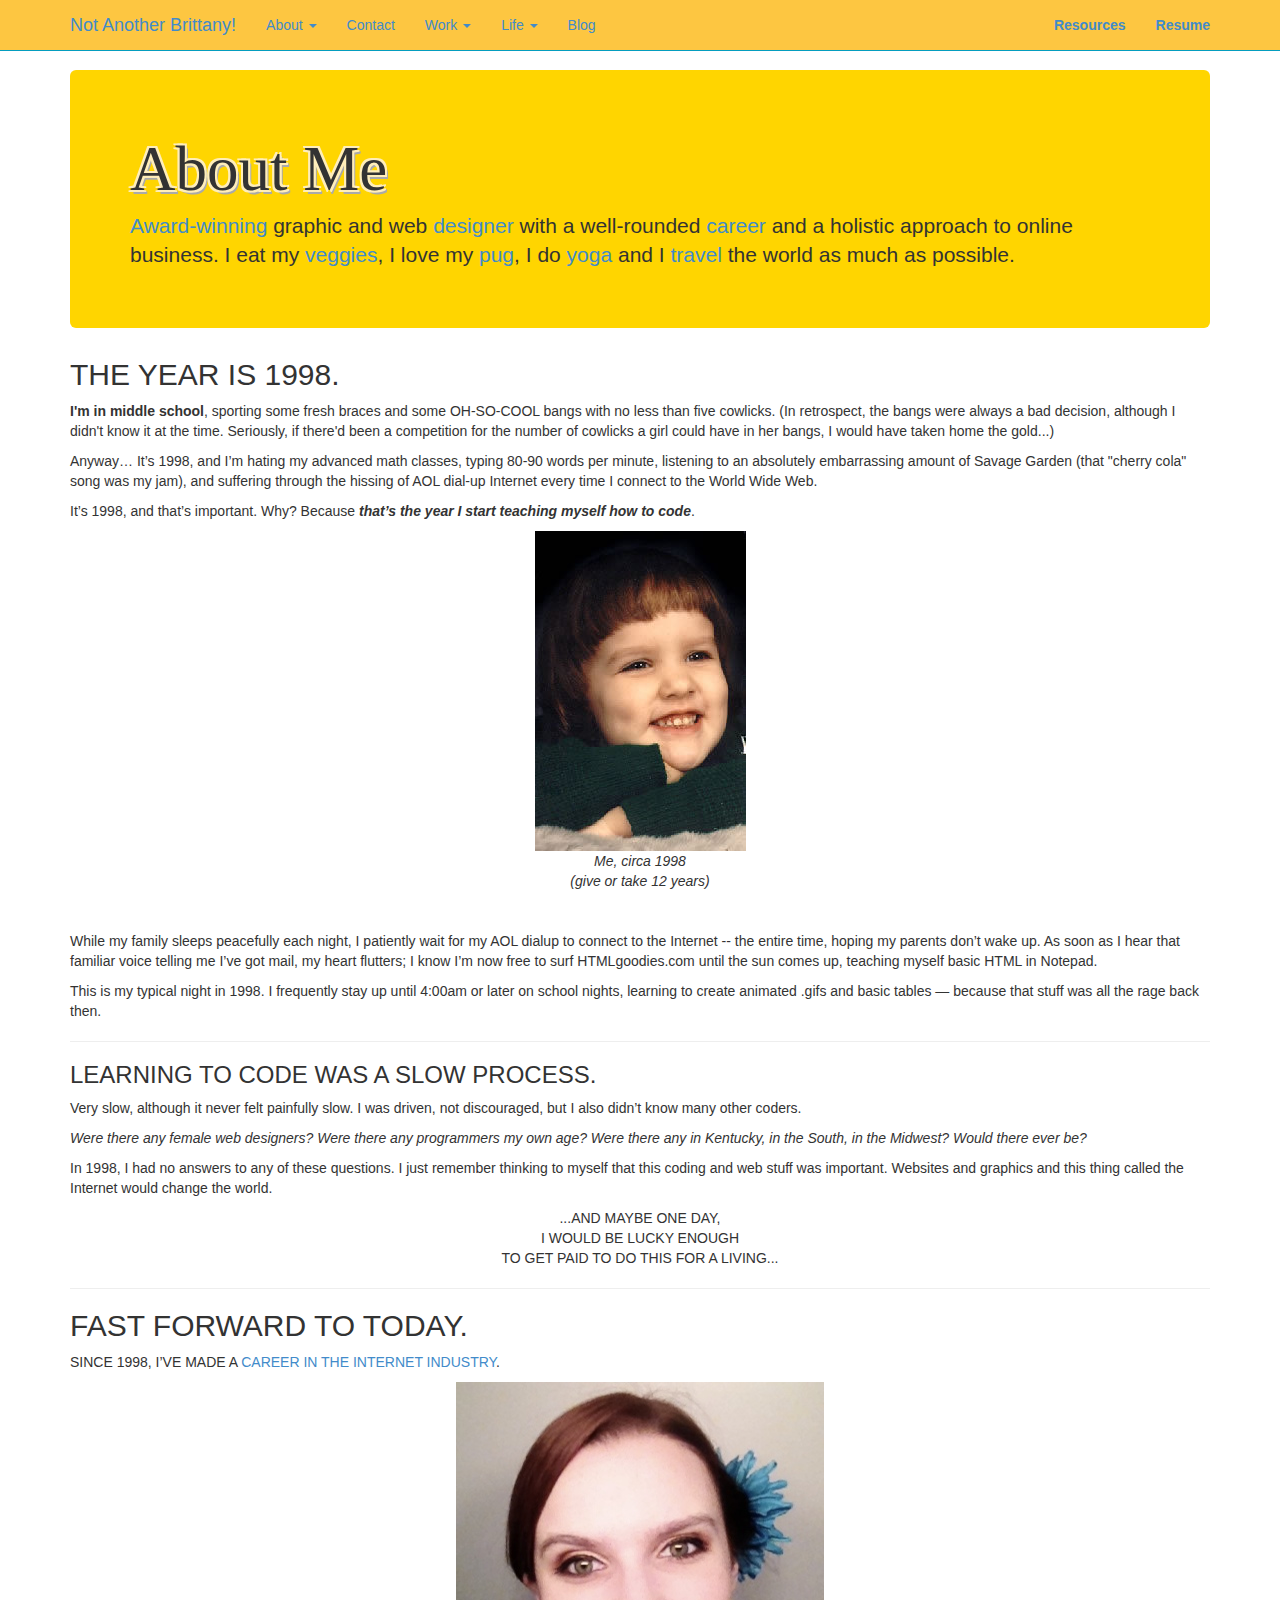
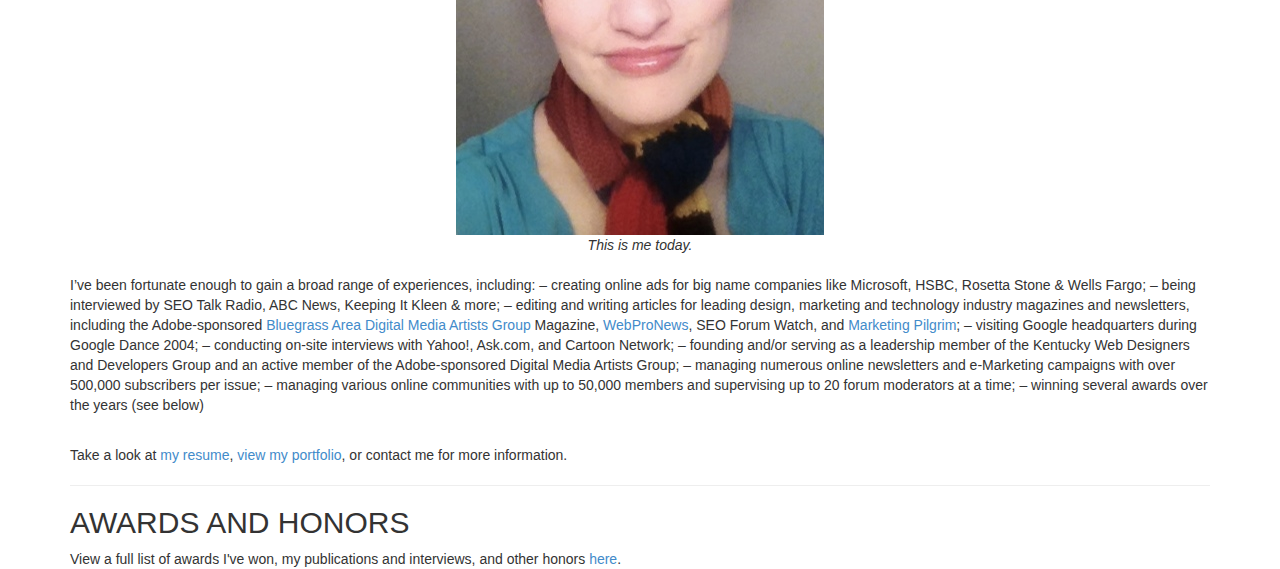
==== about.html @ 65b68c40 "Website" ====
<!DOCTYPE html>
<html lang="en">
<head>
    <meta http-equiv="Content-Type" content="text/html; charset=UTF-8">
    <meta charset="utf-8">
    <meta http-equiv="X-UA-Compatible" content="IE=edge">
    <meta name="viewport" content="width=device-width, initial-scale=1.0">
    <meta name="description" content="Not Another Brittany! The personal website of Brittany Thompson, graphic and web designer in Kentucky.">
    <meta name="author" content="Brittany Thompson of Not Another Brittany!">

    <title>Not Another Brittany! by Brittany Thompson</title>

    <link href="css/main-style.css" rel="stylesheet">

    <!--[if lt IE 9]>
      <script src="js/html5shiv.js"></script>
      <script src="js/respond.min.js"></script>
    <![endif]-->
  </head>

  <body>

    <!-- Fixed navbar -->
    <div class="navbar navbar-default navbar-fixed-top" role="navigation">
      <div class="container">
        <div class="navbar-header">
          <button type="button" class="navbar-toggle" data-toggle="collapse" data-target=".navbar-collapse">
            <span class="sr-only">Toggle navigation</span>
            <span class="icon-bar"></span>
            <span class="icon-bar"></span>
            <span class="icon-bar"></span>
          </button>
          <a class="navbar-brand" href="http://www.notanotherbrittany.com">Not Another Brittany!</a>
        </div>
        <div class="navbar-collapse collapse">
          <!-- About Link -->
          <ul class="nav navbar-nav">
            <li class="dropdown">
              <a href="about.html" class="dropdown-toggle" data-toggle="dropdown">About <b class="caret"></b></a>
              <ul class="dropdown-menu">
                <li><a href="about.html">Brittany WHO?</a></li>
                <li><a href="resume.html">Resume</a></li>
                <li><a href="awards.html">Awards</a></li>
              </ul>
            </li>
            <!-- Contact Link -->
            <li><a href="#">Contact</a></li>
            <!-- Portfolio -->
            <li class="dropdown">
              <a href="#" class="dropdown-toggle" data-toggle="dropdown">Work <b class="caret"></b></a>
              <ul class="dropdown-menu">
              <li><a href="http://www.behance.net/brittanythompson">Portfolio</a></li>
              <li class="divider"></li>
              <li class="dropdown-header">Pixels</li>
                <li><a href="http://www.pixelsandmedia.com">Graphic & Web Design</a></li>
                <li class="divider"></li>
                <li class="dropdown-header">Media</li>
                <li><a href="#">SEO, Social & Web Marketing</a></li>
              </ul>
            </li>
            <!-- Lifestyle and Interests -->
            <!-- Portfolio -->
            <li class="dropdown">
              <a href="#" class="dropdown-toggle" data-toggle="dropdown">Life <b class="caret"></b></a>
              <ul class="dropdown-menu">
              <li><a href="http://www.catching-my-breath.com" target="_blank" title="Catching My Breath - health fitness yoga spirituality and allergen free vegan recipes">Health & Spirituality</a></li>
              <li><a href="http://www.brit-and-rah.com" target="_blank" title="Globe trotting travel website for Brittany Thompson and Rafael Robinson">Travel</a></li>
              <li><a href="https://www.facebook.com/Veginoms" target="_blank" rel="nofollow" title="Veginoms vegan and vegetarian recipes">Vegetarian Recipes</a></li>
                <li><a href="volunteer-work.html" title="volunteer work community service activism philanthropy charitable giving back">Nonprofits & Charities</a></li>
                <li><a href="http://packdog.com/ella-34" title="Ella Pugzgerald the world's greatest pug" target="_blank" rel="nofollow">Ella Pugzgerald</a></li>
              </ul>
            </li>
             <!-- Blog -->
              <li><a href="#">Blog</a></li>
          </ul>
          <ul class="nav navbar-nav navbar-right">
          <li><a href="#"><strong>Resources</strong></a></li>
            <li><a href="resume.html"><strong>Resume</strong></a></li>
          </ul>
        </div><!--/.nav-collapse -->
      </div>
    </div>

    <div class="container">

      <!-- Main yellow box -->
      <div class="jumbotron">
        <h1>About Me</h1>
        <p><a href="awards.html" title="graphic and web design, social media and video awards">Award-winning</a> graphic and web <a href="http://www.behance.net/brittanythompson" target="_blank" rel="nofollow" title="graphic and web design and development portfolio of Brittany Thompson">designer</a> with a well-rounded <a href="resume.html" title="Brittany Thompson graphic and web design resume">career</a> and a holistic approach to online business. I eat my <a href="https://www.facebook.com/Veginoms" title="Veginoms vegan and vegetarian recipes" target="_blank" rel="nofollow">veggies</a>, I love my <a href="http://packdog.com/ella-34" title="Ella Pugsgerald the world's greatest pug" target="_blank" rel="nofollow">pug</a>, I do <a href="http://www.catching-my-breath.com/" target="_blank" rel="nofollow" title="Catching My Breath - yoga fitness health spirituality and allergen free recipes">yoga</a> and I <a href="http://www.brit-and-rah.com" title="Travel website for Brittany Thompson and Rafael Robinson">travel</a> the world as much as possible.</p>
      </div>

<h2>THE YEAR IS 1998.</h2>

<p><strong>I'm in middle school</strong>, sporting some fresh braces and some OH-SO-COOL bangs with no less than five cowlicks. (In retrospect, the bangs were always a bad decision, although I didn't know it at the time. Seriously, if there'd been a competition for the number of cowlicks a girl could have in her bangs, I would have taken home the gold...)</p>
<p>Anyway… It’s 1998, and I’m hating my advanced math classes, typing 80-90 words per minute, listening to an absolutely embarrassing amount of Savage Garden (that "cherry cola" song was my jam), and suffering through the hissing of AOL dial-up Internet every time I connect to the World Wide Web.</p>

<p>It’s 1998, and that’s important. Why? Because <strong><em>that’s the year I start teaching myself how to code</em></strong>.</p>

      <!-- Brittany Thompson circa 1986 -->
      <center><img src="img/babyme.jpg" alt="Brittany Thompson circa 1986" /><br /><em>Me, circa 1998<br />(give or take 12 years)</em></center>
<br /><br />
<p>While my family sleeps peacefully each night, I patiently wait for my AOL dialup to connect to the Internet -- the entire time, hoping my parents don’t wake up. As soon as I hear that familiar voice telling me I’ve got mail, my heart flutters; I know I’m now free to surf HTMLgoodies.com until the sun comes up, teaching myself basic HTML in Notepad.</p>

<p>This is my typical night in 1998. I frequently stay up until 4:00am or later on school nights, learning to create animated .gifs and basic tables — because that stuff was all the rage back then.</p>
<hr>
<h3>LEARNING TO CODE WAS A SLOW PROCESS.</h3>

<p>Very slow, although it never felt painfully slow. I was driven, not discouraged, but I also didn’t know many other coders. </p>

<p><em>Were there any female web designers? Were there any programmers my own age? Were there any in Kentucky, in the South, in the Midwest? Would there ever be?</em></p>

<p>In 1998, I had no answers to any of these questions. I just remember thinking to myself that this coding and web stuff was important. Websites and graphics and this thing called the Internet would change the world. </p>

<center>...AND MAYBE ONE DAY,<br /> 
I WOULD BE LUCKY ENOUGH <br />
TO GET PAID TO DO THIS 
FOR A LIVING...</center>
<hr>
<h2>FAST FORWARD TO TODAY.</h2>
<p>SINCE 1998, I’VE MADE A <a href="http://www.linkedin.com/in/brittanythompson" title="Brittany Thompson resume on LinkedIn" target="_blank" rel="nofollow">CAREER IN THE INTERNET INDUSTRY</a>. </p>
<center><img src="img/brittany-thompson.jpg" alt="Brittany Thompson web design and graphic design" /><br /><em>This is me today.</em></center><br />
<p>I’ve been fortunate enough to gain a broad range of experiences, including:
– creating online ads for big name companies like Microsoft, HSBC, Rosetta Stone & Wells Fargo;
– being interviewed by SEO Talk Radio, ABC News, Keeping It Kleen & more;
– editing and writing articles for leading design, marketing and technology industry magazines and newsletters, including the Adobe-sponsored <a href="https://www.facebook.com/groups/badmag/" target="_blank" rel="nofollow" title="Bluegrass Area Digital Media Artists Group">Bluegrass Area Digital Media Artists Group</a> Magazine, <a href="http://www.webpronews.com/?s=brittany+thompson&submit=Search" title="WebProNews online business articles by Brittany Thompson" target="_blank" rel="nofollow">WebProNews</a>, SEO Forum Watch, and <a href="http://www.marketingpilgrim.com/?s=brittany+thompson" target="_blank" rel="nofollow" title="Marketing Pilgrim articles by Brittany Thompson">Marketing Pilgrim</a>;
– visiting Google headquarters during Google Dance 2004;
– conducting on-site interviews with Yahoo!, Ask.com, and Cartoon Network;
– founding and/or serving as a leadership member of the Kentucky Web Designers and Developers Group and an active member of the Adobe-sponsored Digital Media Artists Group;
– managing numerous online newsletters and e-Marketing campaigns with over 500,000 subscribers per issue;
– managing various online communities with up to 50,000 members and supervising up to 20 forum moderators at a time;
– winning several awards over the years (see below)</p>
<br />
<p>Take a look at <a href="resume.html" title="Brittany Thompson graphic and web design resume">my resume</a>, <a href="http://www.behance.net/brittanythompson" title="Brittany Thompson graphic and web design portfolio" target="_blank" rel="nofollow">view my portfolio</a>, or contact me for more information.</p>
<hr>
<h2>AWARDS AND HONORS</h2>
View a full list of awards I've won, my publications and interviews, and other honors <a href="awards.html" title="Brittany Thompson awards interviews publications honors">here</a>.<br />
    </div> <!-- /container -->


    <!-- Bootstrap core JavaScript
    ================================================== -->
    <!-- Placed at the end of the document so the pages load faster -->
    <script src="js/jquery-1.10.2.min.js"></script>
    <script src="js/bootstrap.min.js"></script>
  
<!-- This page is brought to you by the letters B and T, the number 213, and Brittany Thompson of Pixels and Media, LLC -->
</body></html>
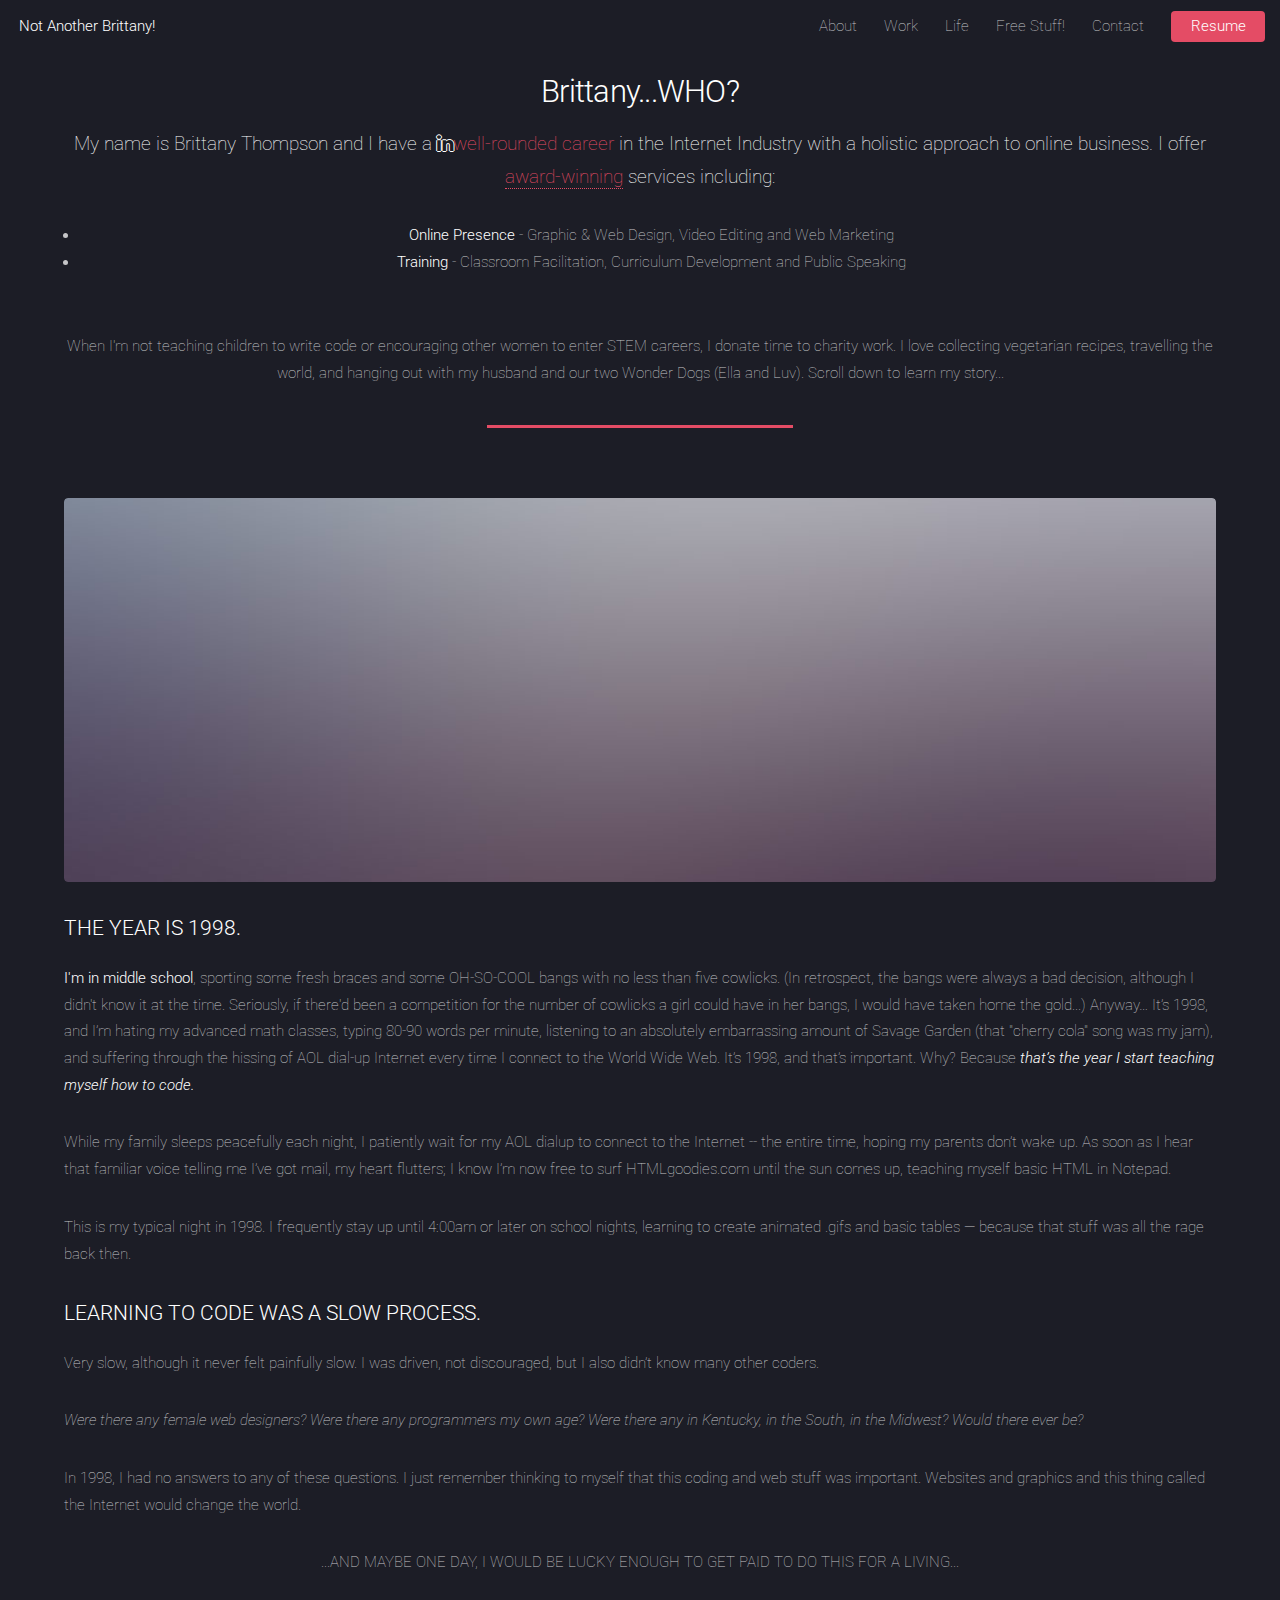
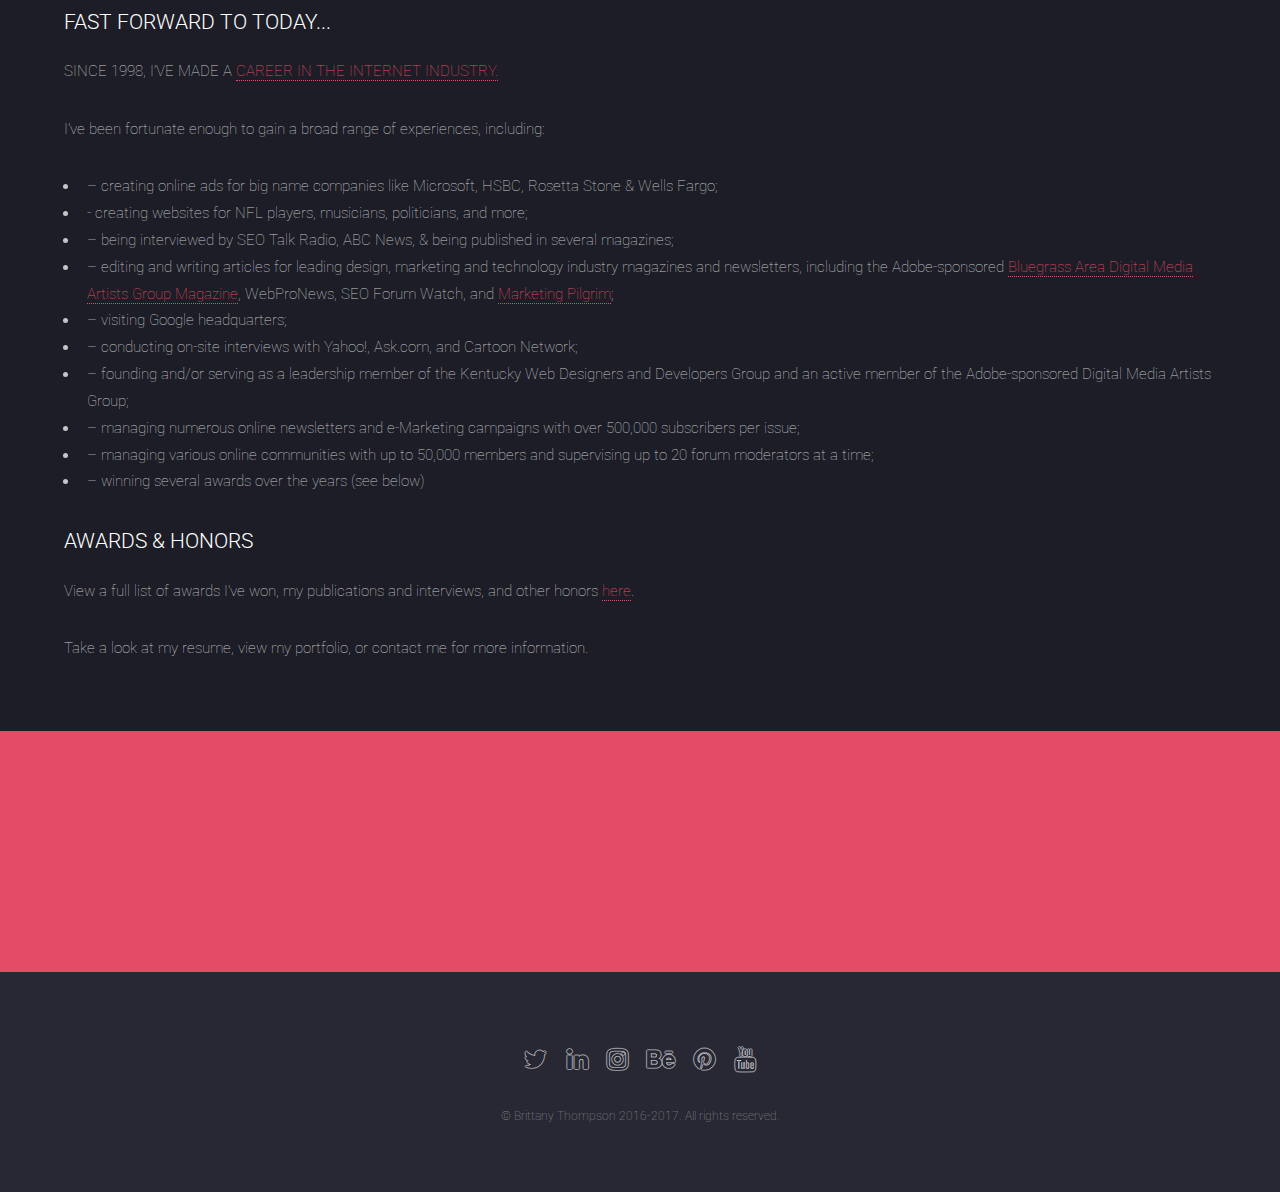
==== commit 6a737cf9: "Add files via upload" ====
--- a/about.html
+++ b/about.html
@@ -1,147 +1,141 @@
-<!DOCTYPE html>
-<html lang="en">
-<head>
-    <meta http-equiv="Content-Type" content="text/html; charset=UTF-8">
-    <meta charset="utf-8">
-    <meta http-equiv="X-UA-Compatible" content="IE=edge">
-    <meta name="viewport" content="width=device-width, initial-scale=1.0">
-    <meta name="description" content="Not Another Brittany! The personal website of Brittany Thompson, graphic and web designer in Kentucky.">
-    <meta name="author" content="Brittany Thompson of Not Another Brittany!">
-
-    <title>Not Another Brittany! by Brittany Thompson</title>
-
-    <link href="css/main-style.css" rel="stylesheet">
-
-    <!--[if lt IE 9]>
-      <script src="js/html5shiv.js"></script>
-      <script src="js/respond.min.js"></script>
-    <![endif]-->
-  </head>
-
-  <body>
-
-    <!-- Fixed navbar -->
-    <div class="navbar navbar-default navbar-fixed-top" role="navigation">
-      <div class="container">
-        <div class="navbar-header">
-          <button type="button" class="navbar-toggle" data-toggle="collapse" data-target=".navbar-collapse">
-            <span class="sr-only">Toggle navigation</span>
-            <span class="icon-bar"></span>
-            <span class="icon-bar"></span>
-            <span class="icon-bar"></span>
-          </button>
-          <a class="navbar-brand" href="http://www.notanotherbrittany.com">Not Another Brittany!</a>
-        </div>
-        <div class="navbar-collapse collapse">
-          <!-- About Link -->
-          <ul class="nav navbar-nav">
-            <li class="dropdown">
-              <a href="about.html" class="dropdown-toggle" data-toggle="dropdown">About <b class="caret"></b></a>
-              <ul class="dropdown-menu">
-                <li><a href="about.html">Brittany WHO?</a></li>
-                <li><a href="resume.html">Resume</a></li>
-                <li><a href="awards.html">Awards</a></li>
-              </ul>
-            </li>
-            <!-- Contact Link -->
-            <li><a href="#">Contact</a></li>
-            <!-- Portfolio -->
-            <li class="dropdown">
-              <a href="#" class="dropdown-toggle" data-toggle="dropdown">Work <b class="caret"></b></a>
-              <ul class="dropdown-menu">
-              <li><a href="http://www.behance.net/brittanythompson">Portfolio</a></li>
-              <li class="divider"></li>
-              <li class="dropdown-header">Pixels</li>
-                <li><a href="http://www.pixelsandmedia.com">Graphic & Web Design</a></li>
-                <li class="divider"></li>
-                <li class="dropdown-header">Media</li>
-                <li><a href="#">SEO, Social & Web Marketing</a></li>
-              </ul>
-            </li>
-            <!-- Lifestyle and Interests -->
-            <!-- Portfolio -->
-            <li class="dropdown">
-              <a href="#" class="dropdown-toggle" data-toggle="dropdown">Life <b class="caret"></b></a>
-              <ul class="dropdown-menu">
-              <li><a href="http://www.catching-my-breath.com" target="_blank" title="Catching My Breath - health fitness yoga spirituality and allergen free vegan recipes">Health & Spirituality</a></li>
-              <li><a href="http://www.brit-and-rah.com" target="_blank" title="Globe trotting travel website for Brittany Thompson and Rafael Robinson">Travel</a></li>
-              <li><a href="https://www.facebook.com/Veginoms" target="_blank" rel="nofollow" title="Veginoms vegan and vegetarian recipes">Vegetarian Recipes</a></li>
-                <li><a href="volunteer-work.html" title="volunteer work community service activism philanthropy charitable giving back">Nonprofits & Charities</a></li>
-                <li><a href="http://packdog.com/ella-34" title="Ella Pugzgerald the world's greatest pug" target="_blank" rel="nofollow">Ella Pugzgerald</a></li>
-              </ul>
-            </li>
-             <!-- Blog -->
-              <li><a href="#">Blog</a></li>
-          </ul>
-          <ul class="nav navbar-nav navbar-right">
-          <li><a href="#"><strong>Resources</strong></a></li>
-            <li><a href="resume.html"><strong>Resume</strong></a></li>
-          </ul>
-        </div><!--/.nav-collapse -->
-      </div>
-    </div>
-
-    <div class="container">
-
-      <!-- Main yellow box -->
-      <div class="jumbotron">
-        <h1>About Me</h1>
-        <p><a href="awards.html" title="graphic and web design, social media and video awards">Award-winning</a> graphic and web <a href="http://www.behance.net/brittanythompson" target="_blank" rel="nofollow" title="graphic and web design and development portfolio of Brittany Thompson">designer</a> with a well-rounded <a href="resume.html" title="Brittany Thompson graphic and web design resume">career</a> and a holistic approach to online business. I eat my <a href="https://www.facebook.com/Veginoms" title="Veginoms vegan and vegetarian recipes" target="_blank" rel="nofollow">veggies</a>, I love my <a href="http://packdog.com/ella-34" title="Ella Pugsgerald the world's greatest pug" target="_blank" rel="nofollow">pug</a>, I do <a href="http://www.catching-my-breath.com/" target="_blank" rel="nofollow" title="Catching My Breath - yoga fitness health spirituality and allergen free recipes">yoga</a> and I <a href="http://www.brit-and-rah.com" title="Travel website for Brittany Thompson and Rafael Robinson">travel</a> the world as much as possible.</p>
-      </div>
-
-<h2>THE YEAR IS 1998.</h2>
-
-<p><strong>I'm in middle school</strong>, sporting some fresh braces and some OH-SO-COOL bangs with no less than five cowlicks. (In retrospect, the bangs were always a bad decision, although I didn't know it at the time. Seriously, if there'd been a competition for the number of cowlicks a girl could have in her bangs, I would have taken home the gold...)</p>
-<p>Anyway… It’s 1998, and I’m hating my advanced math classes, typing 80-90 words per minute, listening to an absolutely embarrassing amount of Savage Garden (that "cherry cola" song was my jam), and suffering through the hissing of AOL dial-up Internet every time I connect to the World Wide Web.</p>
-
-<p>It’s 1998, and that’s important. Why? Because <strong><em>that’s the year I start teaching myself how to code</em></strong>.</p>
-
-      <!-- Brittany Thompson circa 1986 -->
-      <center><img src="img/babyme.jpg" alt="Brittany Thompson circa 1986" /><br /><em>Me, circa 1998<br />(give or take 12 years)</em></center>
-<br /><br />
-<p>While my family sleeps peacefully each night, I patiently wait for my AOL dialup to connect to the Internet -- the entire time, hoping my parents don’t wake up. As soon as I hear that familiar voice telling me I’ve got mail, my heart flutters; I know I’m now free to surf HTMLgoodies.com until the sun comes up, teaching myself basic HTML in Notepad.</p>
-
-<p>This is my typical night in 1998. I frequently stay up until 4:00am or later on school nights, learning to create animated .gifs and basic tables — because that stuff was all the rage back then.</p>
-<hr>
-<h3>LEARNING TO CODE WAS A SLOW PROCESS.</h3>
-
-<p>Very slow, although it never felt painfully slow. I was driven, not discouraged, but I also didn’t know many other coders. </p>
-
-<p><em>Were there any female web designers? Were there any programmers my own age? Were there any in Kentucky, in the South, in the Midwest? Would there ever be?</em></p>
-
-<p>In 1998, I had no answers to any of these questions. I just remember thinking to myself that this coding and web stuff was important. Websites and graphics and this thing called the Internet would change the world. </p>
-
-<center>...AND MAYBE ONE DAY,<br /> 
-I WOULD BE LUCKY ENOUGH <br />
-TO GET PAID TO DO THIS 
-FOR A LIVING...</center>
-<hr>
-<h2>FAST FORWARD TO TODAY.</h2>
-<p>SINCE 1998, I’VE MADE A <a href="http://www.linkedin.com/in/brittanythompson" title="Brittany Thompson resume on LinkedIn" target="_blank" rel="nofollow">CAREER IN THE INTERNET INDUSTRY</a>. </p>
-<center><img src="img/brittany-thompson.jpg" alt="Brittany Thompson web design and graphic design" /><br /><em>This is me today.</em></center><br />
-<p>I’ve been fortunate enough to gain a broad range of experiences, including:
-– creating online ads for big name companies like Microsoft, HSBC, Rosetta Stone & Wells Fargo;
-– being interviewed by SEO Talk Radio, ABC News, Keeping It Kleen & more;
-– editing and writing articles for leading design, marketing and technology industry magazines and newsletters, including the Adobe-sponsored <a href="https://www.facebook.com/groups/badmag/" target="_blank" rel="nofollow" title="Bluegrass Area Digital Media Artists Group">Bluegrass Area Digital Media Artists Group</a> Magazine, <a href="http://www.webpronews.com/?s=brittany+thompson&submit=Search" title="WebProNews online business articles by Brittany Thompson" target="_blank" rel="nofollow">WebProNews</a>, SEO Forum Watch, and <a href="http://www.marketingpilgrim.com/?s=brittany+thompson" target="_blank" rel="nofollow" title="Marketing Pilgrim articles by Brittany Thompson">Marketing Pilgrim</a>;
-– visiting Google headquarters during Google Dance 2004;
-– conducting on-site interviews with Yahoo!, Ask.com, and Cartoon Network;
-– founding and/or serving as a leadership member of the Kentucky Web Designers and Developers Group and an active member of the Adobe-sponsored Digital Media Artists Group;
-– managing numerous online newsletters and e-Marketing campaigns with over 500,000 subscribers per issue;
-– managing various online communities with up to 50,000 members and supervising up to 20 forum moderators at a time;
-– winning several awards over the years (see below)</p>
-<br />
-<p>Take a look at <a href="resume.html" title="Brittany Thompson graphic and web design resume">my resume</a>, <a href="http://www.behance.net/brittanythompson" title="Brittany Thompson graphic and web design portfolio" target="_blank" rel="nofollow">view my portfolio</a>, or contact me for more information.</p>
-<hr>
-<h2>AWARDS AND HONORS</h2>
-View a full list of awards I've won, my publications and interviews, and other honors <a href="awards.html" title="Brittany Thompson awards interviews publications honors">here</a>.<br />
-    </div> <!-- /container -->
-
-
-    <!-- Bootstrap core JavaScript
-    ================================================== -->
-    <!-- Placed at the end of the document so the pages load faster -->
-    <script src="js/jquery-1.10.2.min.js"></script>
-    <script src="js/bootstrap.min.js"></script>
-  
-<!-- This page is brought to you by the letters B and T, the number 213, and Brittany Thompson of Pixels and Media, LLC -->
-</body></html>+<!DOCTYPE HTML>
+<!--
+	Lovingly created using the "Landed" theme 
+	by HTML5 UP
+	html5up.net | @ajlkn
+	Free for personal and commercial use under the CCA 3.0 license (html5up.net/license)
+-->
+<html>
+	<head>
+		<title>Not Another Brittany! by Brittany Thompson</title>
+		<meta charset="utf-8" />
+		<meta name="viewport" content="width=device-width, initial-scale=1" />
+		<!--[if lte IE 8]><script src="js/ie/html5shiv.js"></script><![endif]-->
+		<link rel="stylesheet" href="css/main.css" />
+		<!--[if lte IE 9]><link rel="stylesheet" href="css/ie9.css" /><![endif]-->
+		<!--[if lte IE 8]><link rel="stylesheet" href="css/ie8.css" /><![endif]-->
+	</head>
+	<body class="landing">
+		<div id="page-wrapper">
+
+			<!-- Header -->
+				<header id="header">
+					<h1 id="logo"><a href="index.html">Not Another Brittany!</a></h1>
+					<nav id="nav">
+						<ul>
+							<li>
+								<a href="about.html">About</a>
+							</li>
+							<li>
+								<a href="#">Work</a>
+									<ul>
+										<li><a href="#">Training & Curriculum</a></li>
+										    <!-- Article Archive -->
+										<li><a href="#">Graphics & Web</a></li>
+										<li><a href="#">Video Production</a></li>
+											<!-- Charter, DDW, KCTC, Weddings -->
+										<li><a href="http://www.behance.net/brittanythompson" target="_blank" rel="nofollow">Portfolio</a></li>
+										<li><a href="awards.html">Awards</a></li>
+										<li><a href="volunteer-work.html">Volunteer Work</a></li>
+									</ul>
+							</li>
+							<li>
+								<a href="#">Life</a>
+									<ul>
+										<li><a href="http://www.catching-my-breath.com/" target="_blank" rel="nofollow">Health & Yoga</a></li>
+										<li><a href="https://www.facebook.com/Veginoms" target="_blank" rel="nofollow">Vegetarian Recipes</a></li>
+										<li><a href="http://www.brit-and-rah.com/" target="_blank" rel="nofollow">Travel</a></li>
+									</ul>
+							</li>
+							<li><a href="resources.html">Free Stuff!</a></li>
+							<li><a href="contact.html">Contact</a></li>
+							<li><a href="http://anotherbrittany.github.io/Brittany-Thompson-resume-102016.pdf" target="_blank" title="Brittany Thompson training resume" rel="nofollow" class="button special">Resume</a></li>
+						</ul>
+					</nav>
+				</header>
+
+<!-- Main -->
+				<div id="main" class="wrapper style1">
+					<div class="container">
+						<header class="major">
+							<h2>Brittany...WHO?</h2>
+							<p>My name is Brittany Thompson and I have a <a href="http://www.linkedin.com/in/brittanythompson
+" target="_blank" rel="nofollow" title="Follow Brittany Thompson on Linkedin" class="icon alt fa-linkedin">well-rounded career</a> in the Internet Industry with a holistic approach to online business. I offer <a href="awards.html" title="Brittany Thompson graphic web design awards">award-winning</a> services including:<br /><ul><li><b>Online Presence</b> - Graphic & Web Design, Video Editing and Web Marketing</li><li><b>Training</b> - Classroom Facilitation, Curriculum Development and Public Speaking</li></ul><br />When I'm not teaching children to write code or encouraging other women to enter STEM careers, I donate time to charity work. I love collecting vegetarian recipes, travelling the world, and hanging out with my husband and our two Wonder Dogs (Ella and Luv). Scroll down to learn my story...</p>
+						</header>
+
+						<!-- Content -->
+							<section id="content">
+								<a href="#" class="image fit"><img src="images/pic07.jpg" alt="" /></a>
+								<h3>THE YEAR IS 1998.</h3>
+								<p><b>I'm in middle school</b>, sporting some fresh braces and some OH-SO-COOL bangs with no less than five cowlicks. (In retrospect, the bangs were always a bad decision, although I didn't know it at the time. Seriously, if there'd been a competition for the number of cowlicks a girl could have in her bangs, I would have taken home the gold...)
+
+Anyway… It’s 1998, and I’m hating my advanced math classes, typing 80-90 words per minute, listening to an absolutely embarrassing amount of Savage Garden (that "cherry cola" song was my jam), and suffering through the hissing of AOL dial-up Internet every time I connect to the World Wide Web.
+
+It’s 1998, and that’s important. Why? Because <b><i>that’s the year I start teaching myself how to code.</i></b></p>
+<p>While my family sleeps peacefully each night, I patiently wait for my AOL dialup to connect to the Internet -- the entire time, hoping my parents don’t wake up. As soon as I hear that familiar voice telling me I’ve got mail, my heart flutters; I know I’m now free to surf HTMLgoodies.com until the sun comes up, teaching myself basic HTML in Notepad.</p>
+
+<p>This is my typical night in 1998. I frequently stay up until 4:00am or later on school nights, learning to create animated .gifs and basic tables — because that stuff was all the rage back then.</p>
+								<h3>LEARNING TO CODE WAS A SLOW PROCESS.</h3>
+								<p>Very slow, although it never felt painfully slow. I was driven, not discouraged, but I also didn’t know many other coders.</p>
+								<p><i>Were there any female web designers? Were there any programmers my own age? Were there any in Kentucky, in the South, in the Midwest? Would there ever be?</i></p>
+
+<p>In 1998, I had no answers to any of these questions. I just remember thinking to myself that this coding and web stuff was important. Websites and graphics and this thing called the Internet would change the world.</p>
+
+<p align="center">...AND MAYBE ONE DAY,
+I WOULD BE LUCKY ENOUGH 
+TO GET PAID TO DO THIS FOR A LIVING...</p>
+<h3>FAST FORWARD TO TODAY...</h3>
+<p>SINCE 1998, I’VE MADE A <a href="http://www.linkedin.com/in/brittanythompson" target="_blank" rel="nofollow" title="Brittany Thompson web design graphic design trainig curriculum development">CAREER IN THE INTERNET INDUSTRY.</a></p>
+
+<p>I’ve been fortunate enough to gain a broad range of experiences, including: 
+<br/>
+<ul>
+<li>– creating online ads for big name companies like Microsoft, HSBC, Rosetta Stone & Wells Fargo;</li><li>- creating websites for NFL players, musicians, politicians, and more;<li>– being interviewed by SEO Talk Radio, ABC News, & being published in several magazines;</li><li>– editing and writing articles for leading design, marketing and technology industry magazines and newsletters, including the Adobe-sponsored <a href="https://www.facebook.com/groups/badmag/" target="_blank" rel="nofollow">Bluegrass Area Digital Media Artists Group Magazine</a>, WebProNews, SEO Forum Watch, and <a href="http://www.marketingpilgrim.com/?s=brittany+thompson" target="_blank" rel="nofollow" title="Articles by Brittany Thompson">Marketing Pilgrim</a>;</li><li>– visiting Google headquarters;</li><li>– conducting on-site interviews with Yahoo!, Ask.com, and Cartoon Network;</li><li>– founding and/or serving as a leadership member of the Kentucky Web Designers and Developers Group and an active member of the Adobe-sponsored Digital Media Artists Group;</li><li>– managing numerous online newsletters and e-Marketing campaigns with over 500,000 subscribers per issue;</li><li>– managing various online communities with up to 50,000 members and supervising up to 20 forum moderators at a time;</li><li>– winning several awards over the years (see below)</li></ul></p>
+<h3>AWARDS & HONORS</h3>
+<p>View a full list of awards I've won, my publications and interviews, and other honors <a href="awards.html" title="Brittany Thompson graphic web design awards">here</a>.</p>
+<p>Take a look at my resume, view my portfolio, or contact me for more information.</p>
+							</section>
+
+					</div>
+				</div>
+
+
+			<!-- Five -->
+				<section id="five" class="wrapper style2 special fade">
+					<div class="container">
+						<header><a href="contact.html">
+							<h2>Get in Touch</h2>
+						</header><p>Contact Me</a></p>
+					</div>
+				</section>
+
+			<!-- Footer -->
+				<footer id="footer">
+					<ul class="icons">
+						<li><a href="http://www.twitter.com/anotherbrittany" target="_blank" rel="nofollow" title="Follow Brittany Thompson on Twitter" class="icon alt fa-twitter"><span class="label">Twitter</span></a></li>
+						<li><a href="http://www.linkedin.com/in/brittanythompson
+" target="_blank" rel="nofollow" title="Follow Brittany Thompson on Linkedin" class="icon alt fa-linkedin"><span class="label">LinkedIn</span></a></li>
+						<li><a href="http://www.instagram.com/anotherbrittany" target="_blank" rel="nofollow" title="Brittany Thompson on Instagram" class="icon alt fa-instagram"><span class="label">Instagram</span></a></li>
+						<li><a href="http://www.behance.net/brittanythompson" target="_blank" rel="nofollow" title="Brittany Thompson portfolio behance" class="icon alt fa-behance"><span class="label">Behance</span></a></li>
+						<li><a href="http://www.pinterest.com/tenaciousbri" target="_blank" rel="nofollow" title="Brittany Thompson portfolio behance" class="icon alt fa-pinterest"><span class="label">Pinterest</span></a></li>
+						<li><a href="http://www.youtube.com/brittanypthompson" target="_blank" rel="nofollow" title="Brittany Thompson YouTube" class="icon alt fa-youtube"><span class="label">YouTube</span></a></li>
+					</ul>
+					<ul class="copyright">
+						<li>&copy; Brittany Thompson 2016-2017. All rights reserved.</li>
+					</ul>
+				</footer>
+
+		</div>
+
+		<!-- Scripts -->
+			<script src="js/jquery.min.js"></script>
+			<script src="js/jquery.scrolly.min.js"></script>
+			<script src="js/jquery.dropotron.min.js"></script>
+			<script src="js/jquery.scrollex.min.js"></script>
+			<script src="js/skel.min.js"></script>
+			<script src="js/util.js"></script>
+			<!--[if lte IE 8]><script src="js/ie/respond.min.js"></script><![endif]-->
+			<script src="js/main.js"></script>
+
+	</body>
+</html>--- a/css/main.css
+++ b/css/main.css
@@ -0,0 +1,4001 @@
+@import url("font-awesome.min.css");
+@import url("https://fonts.googleapis.com/css?family=Roboto:100,300,100italic,300italic");
+
+/*
+	Landed by HTML5 UP
+	html5up.net | @ajlkn
+	Free for personal and commercial use under the CCA 3.0 license (html5up.net/license)
+*/
+
+/* Reset */
+
+	html, body, div, span, applet, object, iframe, h1, h2, h3, h4, h5, h6, p, blockquote, pre, a, abbr, acronym, address, big, cite, code, del, dfn, em, img, ins, kbd, q, s, samp, small, strike, strong, sub, sup, tt, var, b, u, i, center, dl, dt, dd, ol, ul, li, fieldset, form, label, legend, table, caption, tbody, tfoot, thead, tr, th, td, article, aside, canvas, details, embed, figure, figcaption, footer, header, hgroup, menu, nav, output, ruby, section, summary, time, mark, audio, video {
+		margin: 0;
+		padding: 0;
+		border: 0;
+		font-size: 100%;
+		font: inherit;
+		vertical-align: baseline;
+	}
+
+	article, aside, details, figcaption, figure, footer, header, hgroup, menu, nav, section {
+		display: block;
+	}
+
+	body {
+		line-height: 1;
+	}
+
+	ol, ul {
+		list-style: none;
+	}
+
+	blockquote, q {
+		quotes: none;
+	}
+
+	blockquote:before, blockquote:after, q:before, q:after {
+		content: '';
+		content: none;
+	}
+
+	table {
+		border-collapse: collapse;
+		border-spacing: 0;
+	}
+
+	body {
+		-webkit-text-size-adjust: none;
+	}
+
+/* Box Model */
+
+	*, *:before, *:after {
+		-moz-box-sizing: border-box;
+		-webkit-box-sizing: border-box;
+		box-sizing: border-box;
+	}
+
+/* Containers */
+
+	.container {
+		margin-left: auto;
+		margin-right: auto;
+	}
+
+	.container.\31 25\25 {
+		width: 100%;
+		max-width: 87.5em;
+		min-width: 70em;
+	}
+
+	.container.\37 5\25 {
+		width: 52.5em;
+	}
+
+	.container.\35 0\25 {
+		width: 35em;
+	}
+
+	.container.\32 5\25 {
+		width: 17.5em;
+	}
+
+	.container {
+		width: 70em;
+	}
+
+	@media screen and (max-width: 1680px) {
+
+		.container.\31 25\25 {
+			width: 100%;
+			max-width: 87.5em;
+			min-width: 70em;
+		}
+
+		.container.\37 5\25 {
+			width: 52.5em;
+		}
+
+		.container.\35 0\25 {
+			width: 35em;
+		}
+
+		.container.\32 5\25 {
+			width: 17.5em;
+		}
+
+		.container {
+			width: 70em;
+		}
+
+	}
+
+	@media screen and (max-width: 1280px) {
+
+		.container.\31 25\25 {
+			width: 100%;
+			max-width: 112.5%;
+			min-width: 90%;
+		}
+
+		.container.\37 5\25 {
+			width: 67.5%;
+		}
+
+		.container.\35 0\25 {
+			width: 45%;
+		}
+
+		.container.\32 5\25 {
+			width: 22.5%;
+		}
+
+		.container {
+			width: 90%;
+		}
+
+	}
+
+	@media screen and (max-width: 980px) {
+
+		.container.\31 25\25 {
+			width: 100%;
+			max-width: 125%;
+			min-width: 100%;
+		}
+
+		.container.\37 5\25 {
+			width: 75%;
+		}
+
+		.container.\35 0\25 {
+			width: 50%;
+		}
+
+		.container.\32 5\25 {
+			width: 25%;
+		}
+
+		.container {
+			width: 100% !important;
+		}
+
+	}
+
+	@media screen and (max-width: 736px) {
+
+		.container.\31 25\25 {
+			width: 100%;
+			max-width: 125%;
+			min-width: 100%;
+		}
+
+		.container.\37 5\25 {
+			width: 75%;
+		}
+
+		.container.\35 0\25 {
+			width: 50%;
+		}
+
+		.container.\32 5\25 {
+			width: 25%;
+		}
+
+		.container {
+			width: 100% !important;
+		}
+
+	}
+
+	@media screen and (max-width: 480px) {
+
+		.container.\31 25\25 {
+			width: 100%;
+			max-width: 125%;
+			min-width: 100%;
+		}
+
+		.container.\37 5\25 {
+			width: 75%;
+		}
+
+		.container.\35 0\25 {
+			width: 50%;
+		}
+
+		.container.\32 5\25 {
+			width: 25%;
+		}
+
+		.container {
+			width: 100% !important;
+		}
+
+	}
+
+/* Grid */
+
+	.row {
+		border-bottom: solid 1px transparent;
+		-moz-box-sizing: border-box;
+		-webkit-box-sizing: border-box;
+		box-sizing: border-box;
+	}
+
+	.row > * {
+		float: left;
+		-moz-box-sizing: border-box;
+		-webkit-box-sizing: border-box;
+		box-sizing: border-box;
+	}
+
+	.row:after, .row:before {
+		content: '';
+		display: block;
+		clear: both;
+		height: 0;
+	}
+
+	.row.uniform > * > :first-child {
+		margin-top: 0;
+	}
+
+	.row.uniform > * > :last-child {
+		margin-bottom: 0;
+	}
+
+	.row.\30 \25 > * {
+		padding: 0 0 0 0em;
+	}
+
+	.row.\30 \25 {
+		margin: 0 0 -1px 0em;
+	}
+
+	.row.uniform.\30 \25 > * {
+		padding: 0em 0 0 0em;
+	}
+
+	.row.uniform.\30 \25 {
+		margin: 0em 0 -1px 0em;
+	}
+
+	.row > * {
+		padding: 0 0 0 2.5em;
+	}
+
+	.row {
+		margin: 0 0 -1px -2.5em;
+	}
+
+	.row.uniform > * {
+		padding: 2.5em 0 0 2.5em;
+	}
+
+	.row.uniform {
+		margin: -2.5em 0 -1px -2.5em;
+	}
+
+	.row.\32 00\25 > * {
+		padding: 0 0 0 5em;
+	}
+
+	.row.\32 00\25 {
+		margin: 0 0 -1px -5em;
+	}
+
+	.row.uniform.\32 00\25 > * {
+		padding: 5em 0 0 5em;
+	}
+
+	.row.uniform.\32 00\25 {
+		margin: -5em 0 -1px -5em;
+	}
+
+	.row.\31 50\25 > * {
+		padding: 0 0 0 3.75em;
+	}
+
+	.row.\31 50\25 {
+		margin: 0 0 -1px -3.75em;
+	}
+
+	.row.uniform.\31 50\25 > * {
+		padding: 3.75em 0 0 3.75em;
+	}
+
+	.row.uniform.\31 50\25 {
+		margin: -3.75em 0 -1px -3.75em;
+	}
+
+	.row.\35 0\25 > * {
+		padding: 0 0 0 1.25em;
+	}
+
+	.row.\35 0\25 {
+		margin: 0 0 -1px -1.25em;
+	}
+
+	.row.uniform.\35 0\25 > * {
+		padding: 1.25em 0 0 1.25em;
+	}
+
+	.row.uniform.\35 0\25 {
+		margin: -1.25em 0 -1px -1.25em;
+	}
+
+	.row.\32 5\25 > * {
+		padding: 0 0 0 0.625em;
+	}
+
+	.row.\32 5\25 {
+		margin: 0 0 -1px -0.625em;
+	}
+
+	.row.uniform.\32 5\25 > * {
+		padding: 0.625em 0 0 0.625em;
+	}
+
+	.row.uniform.\32 5\25 {
+		margin: -0.625em 0 -1px -0.625em;
+	}
+
+	.\31 2u, .\31 2u\24 {
+		width: 100%;
+		clear: none;
+		margin-left: 0;
+	}
+
+	.\31 1u, .\31 1u\24 {
+		width: 91.6666666667%;
+		clear: none;
+		margin-left: 0;
+	}
+
+	.\31 0u, .\31 0u\24 {
+		width: 83.3333333333%;
+		clear: none;
+		margin-left: 0;
+	}
+
+	.\39 u, .\39 u\24 {
+		width: 75%;
+		clear: none;
+		margin-left: 0;
+	}
+
+	.\38 u, .\38 u\24 {
+		width: 66.6666666667%;
+		clear: none;
+		margin-left: 0;
+	}
+
+	.\37 u, .\37 u\24 {
+		width: 58.3333333333%;
+		clear: none;
+		margin-left: 0;
+	}
+
+	.\36 u, .\36 u\24 {
+		width: 50%;
+		clear: none;
+		margin-left: 0;
+	}
+
+	.\35 u, .\35 u\24 {
+		width: 41.6666666667%;
+		clear: none;
+		margin-left: 0;
+	}
+
+	.\34 u, .\34 u\24 {
+		width: 33.3333333333%;
+		clear: none;
+		margin-left: 0;
+	}
+
+	.\33 u, .\33 u\24 {
+		width: 25%;
+		clear: none;
+		margin-left: 0;
+	}
+
+	.\32 u, .\32 u\24 {
+		width: 16.6666666667%;
+		clear: none;
+		margin-left: 0;
+	}
+
+	.\31 u, .\31 u\24 {
+		width: 8.3333333333%;
+		clear: none;
+		margin-left: 0;
+	}
+
+	.\31 2u\24 + *,
+	.\31 1u\24 + *,
+	.\31 0u\24 + *,
+	.\39 u\24 + *,
+	.\38 u\24 + *,
+	.\37 u\24 + *,
+	.\36 u\24 + *,
+	.\35 u\24 + *,
+	.\34 u\24 + *,
+	.\33 u\24 + *,
+	.\32 u\24 + *,
+	.\31 u\24 + * {
+		clear: left;
+	}
+
+	.\-11u {
+		margin-left: 91.66667%;
+	}
+
+	.\-10u {
+		margin-left: 83.33333%;
+	}
+
+	.\-9u {
+		margin-left: 75%;
+	}
+
+	.\-8u {
+		margin-left: 66.66667%;
+	}
+
+	.\-7u {
+		margin-left: 58.33333%;
+	}
+
+	.\-6u {
+		margin-left: 50%;
+	}
+
+	.\-5u {
+		margin-left: 41.66667%;
+	}
+
+	.\-4u {
+		margin-left: 33.33333%;
+	}
+
+	.\-3u {
+		margin-left: 25%;
+	}
+
+	.\-2u {
+		margin-left: 16.66667%;
+	}
+
+	.\-1u {
+		margin-left: 8.33333%;
+	}
+
+	@media screen and (max-width: 1680px) {
+
+		.row > * {
+			padding: 0 0 0 2.5em;
+		}
+
+		.row {
+			margin: 0 0 -1px -2.5em;
+		}
+
+		.row.uniform > * {
+			padding: 2.5em 0 0 2.5em;
+		}
+
+		.row.uniform {
+			margin: -2.5em 0 -1px -2.5em;
+		}
+
+		.row.\32 00\25 > * {
+			padding: 0 0 0 5em;
+		}
+
+		.row.\32 00\25 {
+			margin: 0 0 -1px -5em;
+		}
+
+		.row.uniform.\32 00\25 > * {
+			padding: 5em 0 0 5em;
+		}
+
+		.row.uniform.\32 00\25 {
+			margin: -5em 0 -1px -5em;
+		}
+
+		.row.\31 50\25 > * {
+			padding: 0 0 0 3.75em;
+		}
+
+		.row.\31 50\25 {
+			margin: 0 0 -1px -3.75em;
+		}
+
+		.row.uniform.\31 50\25 > * {
+			padding: 3.75em 0 0 3.75em;
+		}
+
+		.row.uniform.\31 50\25 {
+			margin: -3.75em 0 -1px -3.75em;
+		}
+
+		.row.\35 0\25 > * {
+			padding: 0 0 0 1.25em;
+		}
+
+		.row.\35 0\25 {
+			margin: 0 0 -1px -1.25em;
+		}
+
+		.row.uniform.\35 0\25 > * {
+			padding: 1.25em 0 0 1.25em;
+		}
+
+		.row.uniform.\35 0\25 {
+			margin: -1.25em 0 -1px -1.25em;
+		}
+
+		.row.\32 5\25 > * {
+			padding: 0 0 0 0.625em;
+		}
+
+		.row.\32 5\25 {
+			margin: 0 0 -1px -0.625em;
+		}
+
+		.row.uniform.\32 5\25 > * {
+			padding: 0.625em 0 0 0.625em;
+		}
+
+		.row.uniform.\32 5\25 {
+			margin: -0.625em 0 -1px -0.625em;
+		}
+
+		.\31 2u\28xlarge\29, .\31 2u\24\28xlarge\29 {
+			width: 100%;
+			clear: none;
+			margin-left: 0;
+		}
+
+		.\31 1u\28xlarge\29, .\31 1u\24\28xlarge\29 {
+			width: 91.6666666667%;
+			clear: none;
+			margin-left: 0;
+		}
+
+		.\31 0u\28xlarge\29, .\31 0u\24\28xlarge\29 {
+			width: 83.3333333333%;
+			clear: none;
+			margin-left: 0;
+		}
+
+		.\39 u\28xlarge\29, .\39 u\24\28xlarge\29 {
+			width: 75%;
+			clear: none;
+			margin-left: 0;
+		}
+
+		.\38 u\28xlarge\29, .\38 u\24\28xlarge\29 {
+			width: 66.6666666667%;
+			clear: none;
+			margin-left: 0;
+		}
+
+		.\37 u\28xlarge\29, .\37 u\24\28xlarge\29 {
+			width: 58.3333333333%;
+			clear: none;
+			margin-left: 0;
+		}
+
+		.\36 u\28xlarge\29, .\36 u\24\28xlarge\29 {
+			width: 50%;
+			clear: none;
+			margin-left: 0;
+		}
+
+		.\35 u\28xlarge\29, .\35 u\24\28xlarge\29 {
+			width: 41.6666666667%;
+			clear: none;
+			margin-left: 0;
+		}
+
+		.\34 u\28xlarge\29, .\34 u\24\28xlarge\29 {
+			width: 33.3333333333%;
+			clear: none;
+			margin-left: 0;
+		}
+
+		.\33 u\28xlarge\29, .\33 u\24\28xlarge\29 {
+			width: 25%;
+			clear: none;
+			margin-left: 0;
+		}
+
+		.\32 u\28xlarge\29, .\32 u\24\28xlarge\29 {
+			width: 16.6666666667%;
+			clear: none;
+			margin-left: 0;
+		}
+
+		.\31 u\28xlarge\29, .\31 u\24\28xlarge\29 {
+			width: 8.3333333333%;
+			clear: none;
+			margin-left: 0;
+		}
+
+		.\31 2u\24\28xlarge\29 + *,
+		.\31 1u\24\28xlarge\29 + *,
+		.\31 0u\24\28xlarge\29 + *,
+		.\39 u\24\28xlarge\29 + *,
+		.\38 u\24\28xlarge\29 + *,
+		.\37 u\24\28xlarge\29 + *,
+		.\36 u\24\28xlarge\29 + *,
+		.\35 u\24\28xlarge\29 + *,
+		.\34 u\24\28xlarge\29 + *,
+		.\33 u\24\28xlarge\29 + *,
+		.\32 u\24\28xlarge\29 + *,
+		.\31 u\24\28xlarge\29 + * {
+			clear: left;
+		}
+
+		.\-11u\28xlarge\29 {
+			margin-left: 91.66667%;
+		}
+
+		.\-10u\28xlarge\29 {
+			margin-left: 83.33333%;
+		}
+
+		.\-9u\28xlarge\29 {
+			margin-left: 75%;
+		}
+
+		.\-8u\28xlarge\29 {
+			margin-left: 66.66667%;
+		}
+
+		.\-7u\28xlarge\29 {
+			margin-left: 58.33333%;
+		}
+
+		.\-6u\28xlarge\29 {
+			margin-left: 50%;
+		}
+
+		.\-5u\28xlarge\29 {
+			margin-left: 41.66667%;
+		}
+
+		.\-4u\28xlarge\29 {
+			margin-left: 33.33333%;
+		}
+
+		.\-3u\28xlarge\29 {
+			margin-left: 25%;
+		}
+
+		.\-2u\28xlarge\29 {
+			margin-left: 16.66667%;
+		}
+
+		.\-1u\28xlarge\29 {
+			margin-left: 8.33333%;
+		}
+
+	}
+
+	@media screen and (max-width: 1280px) {
+
+		.row > * {
+			padding: 0 0 0 2.5em;
+		}
+
+		.row {
+			margin: 0 0 -1px -2.5em;
+		}
+
+		.row.uniform > * {
+			padding: 2.5em 0 0 2.5em;
+		}
+
+		.row.uniform {
+			margin: -2.5em 0 -1px -2.5em;
+		}
+
+		.row.\32 00\25 > * {
+			padding: 0 0 0 5em;
+		}
+
+		.row.\32 00\25 {
+			margin: 0 0 -1px -5em;
+		}
+
+		.row.uniform.\32 00\25 > * {
+			padding: 5em 0 0 5em;
+		}
+
+		.row.uniform.\32 00\25 {
+			margin: -5em 0 -1px -5em;
+		}
+
+		.row.\31 50\25 > * {
+			padding: 0 0 0 3.75em;
+		}
+
+		.row.\31 50\25 {
+			margin: 0 0 -1px -3.75em;
+		}
+
+		.row.uniform.\31 50\25 > * {
+			padding: 3.75em 0 0 3.75em;
+		}
+
+		.row.uniform.\31 50\25 {
+			margin: -3.75em 0 -1px -3.75em;
+		}
+
+		.row.\35 0\25 > * {
+			padding: 0 0 0 1.25em;
+		}
+
+		.row.\35 0\25 {
+			margin: 0 0 -1px -1.25em;
+		}
+
+		.row.uniform.\35 0\25 > * {
+			padding: 1.25em 0 0 1.25em;
+		}
+
+		.row.uniform.\35 0\25 {
+			margin: -1.25em 0 -1px -1.25em;
+		}
+
+		.row.\32 5\25 > * {
+			padding: 0 0 0 0.625em;
+		}
+
+		.row.\32 5\25 {
+			margin: 0 0 -1px -0.625em;
+		}
+
+		.row.uniform.\32 5\25 > * {
+			padding: 0.625em 0 0 0.625em;
+		}
+
+		.row.uniform.\32 5\25 {
+			margin: -0.625em 0 -1px -0.625em;
+		}
+
+		.\31 2u\28large\29, .\31 2u\24\28large\29 {
+			width: 100%;
+			clear: none;
+			margin-left: 0;
+		}
+
+		.\31 1u\28large\29, .\31 1u\24\28large\29 {
+			width: 91.6666666667%;
+			clear: none;
+			margin-left: 0;
+		}
+
+		.\31 0u\28large\29, .\31 0u\24\28large\29 {
+			width: 83.3333333333%;
+			clear: none;
+			margin-left: 0;
+		}
+
+		.\39 u\28large\29, .\39 u\24\28large\29 {
+			width: 75%;
+			clear: none;
+			margin-left: 0;
+		}
+
+		.\38 u\28large\29, .\38 u\24\28large\29 {
+			width: 66.6666666667%;
+			clear: none;
+			margin-left: 0;
+		}
+
+		.\37 u\28large\29, .\37 u\24\28large\29 {
+			width: 58.3333333333%;
+			clear: none;
+			margin-left: 0;
+		}
+
+		.\36 u\28large\29, .\36 u\24\28large\29 {
+			width: 50%;
+			clear: none;
+			margin-left: 0;
+		}
+
+		.\35 u\28large\29, .\35 u\24\28large\29 {
+			width: 41.6666666667%;
+			clear: none;
+			margin-left: 0;
+		}
+
+		.\34 u\28large\29, .\34 u\24\28large\29 {
+			width: 33.3333333333%;
+			clear: none;
+			margin-left: 0;
+		}
+
+		.\33 u\28large\29, .\33 u\24\28large\29 {
+			width: 25%;
+			clear: none;
+			margin-left: 0;
+		}
+
+		.\32 u\28large\29, .\32 u\24\28large\29 {
+			width: 16.6666666667%;
+			clear: none;
+			margin-left: 0;
+		}
+
+		.\31 u\28large\29, .\31 u\24\28large\29 {
+			width: 8.3333333333%;
+			clear: none;
+			margin-left: 0;
+		}
+
+		.\31 2u\24\28large\29 + *,
+		.\31 1u\24\28large\29 + *,
+		.\31 0u\24\28large\29 + *,
+		.\39 u\24\28large\29 + *,
+		.\38 u\24\28large\29 + *,
+		.\37 u\24\28large\29 + *,
+		.\36 u\24\28large\29 + *,
+		.\35 u\24\28large\29 + *,
+		.\34 u\24\28large\29 + *,
+		.\33 u\24\28large\29 + *,
+		.\32 u\24\28large\29 + *,
+		.\31 u\24\28large\29 + * {
+			clear: left;
+		}
+
+		.\-11u\28large\29 {
+			margin-left: 91.66667%;
+		}
+
+		.\-10u\28large\29 {
+			margin-left: 83.33333%;
+		}
+
+		.\-9u\28large\29 {
+			margin-left: 75%;
+		}
+
+		.\-8u\28large\29 {
+			margin-left: 66.66667%;
+		}
+
+		.\-7u\28large\29 {
+			margin-left: 58.33333%;
+		}
+
+		.\-6u\28large\29 {
+			margin-left: 50%;
+		}
+
+		.\-5u\28large\29 {
+			margin-left: 41.66667%;
+		}
+
+		.\-4u\28large\29 {
+			margin-left: 33.33333%;
+		}
+
+		.\-3u\28large\29 {
+			margin-left: 25%;
+		}
+
+		.\-2u\28large\29 {
+			margin-left: 16.66667%;
+		}
+
+		.\-1u\28large\29 {
+			margin-left: 8.33333%;
+		}
+
+	}
+
+	@media screen and (max-width: 980px) {
+
+		.row > * {
+			padding: 0 0 0 2.5em;
+		}
+
+		.row {
+			margin: 0 0 -1px -2.5em;
+		}
+
+		.row.uniform > * {
+			padding: 2.5em 0 0 2.5em;
+		}
+
+		.row.uniform {
+			margin: -2.5em 0 -1px -2.5em;
+		}
+
+		.row.\32 00\25 > * {
+			padding: 0 0 0 5em;
+		}
+
+		.row.\32 00\25 {
+			margin: 0 0 -1px -5em;
+		}
+
+		.row.uniform.\32 00\25 > * {
+			padding: 5em 0 0 5em;
+		}
+
+		.row.uniform.\32 00\25 {
+			margin: -5em 0 -1px -5em;
+		}
+
+		.row.\31 50\25 > * {
+			padding: 0 0 0 3.75em;
+		}
+
+		.row.\31 50\25 {
+			margin: 0 0 -1px -3.75em;
+		}
+
+		.row.uniform.\31 50\25 > * {
+			padding: 3.75em 0 0 3.75em;
+		}
+
+		.row.uniform.\31 50\25 {
+			margin: -3.75em 0 -1px -3.75em;
+		}
+
+		.row.\35 0\25 > * {
+			padding: 0 0 0 1.25em;
+		}
+
+		.row.\35 0\25 {
+			margin: 0 0 -1px -1.25em;
+		}
+
+		.row.uniform.\35 0\25 > * {
+			padding: 1.25em 0 0 1.25em;
+		}
+
+		.row.uniform.\35 0\25 {
+			margin: -1.25em 0 -1px -1.25em;
+		}
+
+		.row.\32 5\25 > * {
+			padding: 0 0 0 0.625em;
+		}
+
+		.row.\32 5\25 {
+			margin: 0 0 -1px -0.625em;
+		}
+
+		.row.uniform.\32 5\25 > * {
+			padding: 0.625em 0 0 0.625em;
+		}
+
+		.row.uniform.\32 5\25 {
+			margin: -0.625em 0 -1px -0.625em;
+		}
+
+		.\31 2u\28medium\29, .\31 2u\24\28medium\29 {
+			width: 100%;
+			clear: none;
+			margin-left: 0;
+		}
+
+		.\31 1u\28medium\29, .\31 1u\24\28medium\29 {
+			width: 91.6666666667%;
+			clear: none;
+			margin-left: 0;
+		}
+
+		.\31 0u\28medium\29, .\31 0u\24\28medium\29 {
+			width: 83.3333333333%;
+			clear: none;
+			margin-left: 0;
+		}
+
+		.\39 u\28medium\29, .\39 u\24\28medium\29 {
+			width: 75%;
+			clear: none;
+			margin-left: 0;
+		}
+
+		.\38 u\28medium\29, .\38 u\24\28medium\29 {
+			width: 66.6666666667%;
+			clear: none;
+			margin-left: 0;
+		}
+
+		.\37 u\28medium\29, .\37 u\24\28medium\29 {
+			width: 58.3333333333%;
+			clear: none;
+			margin-left: 0;
+		}
+
+		.\36 u\28medium\29, .\36 u\24\28medium\29 {
+			width: 50%;
+			clear: none;
+			margin-left: 0;
+		}
+
+		.\35 u\28medium\29, .\35 u\24\28medium\29 {
+			width: 41.6666666667%;
+			clear: none;
+			margin-left: 0;
+		}
+
+		.\34 u\28medium\29, .\34 u\24\28medium\29 {
+			width: 33.3333333333%;
+			clear: none;
+			margin-left: 0;
+		}
+
+		.\33 u\28medium\29, .\33 u\24\28medium\29 {
+			width: 25%;
+			clear: none;
+			margin-left: 0;
+		}
+
+		.\32 u\28medium\29, .\32 u\24\28medium\29 {
+			width: 16.6666666667%;
+			clear: none;
+			margin-left: 0;
+		}
+
+		.\31 u\28medium\29, .\31 u\24\28medium\29 {
+			width: 8.3333333333%;
+			clear: none;
+			margin-left: 0;
+		}
+
+		.\31 2u\24\28medium\29 + *,
+		.\31 1u\24\28medium\29 + *,
+		.\31 0u\24\28medium\29 + *,
+		.\39 u\24\28medium\29 + *,
+		.\38 u\24\28medium\29 + *,
+		.\37 u\24\28medium\29 + *,
+		.\36 u\24\28medium\29 + *,
+		.\35 u\24\28medium\29 + *,
+		.\34 u\24\28medium\29 + *,
+		.\33 u\24\28medium\29 + *,
+		.\32 u\24\28medium\29 + *,
+		.\31 u\24\28medium\29 + * {
+			clear: left;
+		}
+
+		.\-11u\28medium\29 {
+			margin-left: 91.66667%;
+		}
+
+		.\-10u\28medium\29 {
+			margin-left: 83.33333%;
+		}
+
+		.\-9u\28medium\29 {
+			margin-left: 75%;
+		}
+
+		.\-8u\28medium\29 {
+			margin-left: 66.66667%;
+		}
+
+		.\-7u\28medium\29 {
+			margin-left: 58.33333%;
+		}
+
+		.\-6u\28medium\29 {
+			margin-left: 50%;
+		}
+
+		.\-5u\28medium\29 {
+			margin-left: 41.66667%;
+		}
+
+		.\-4u\28medium\29 {
+			margin-left: 33.33333%;
+		}
+
+		.\-3u\28medium\29 {
+			margin-left: 25%;
+		}
+
+		.\-2u\28medium\29 {
+			margin-left: 16.66667%;
+		}
+
+		.\-1u\28medium\29 {
+			margin-left: 8.33333%;
+		}
+
+	}
+
+	@media screen and (max-width: 736px) {
+
+		.row > * {
+			padding: 0 0 0 2.5em;
+		}
+
+		.row {
+			margin: 0 0 -1px -2.5em;
+		}
+
+		.row.uniform > * {
+			padding: 2.5em 0 0 2.5em;
+		}
+
+		.row.uniform {
+			margin: -2.5em 0 -1px -2.5em;
+		}
+
+		.row.\32 00\25 > * {
+			padding: 0 0 0 5em;
+		}
+
+		.row.\32 00\25 {
+			margin: 0 0 -1px -5em;
+		}
+
+		.row.uniform.\32 00\25 > * {
+			padding: 5em 0 0 5em;
+		}
+
+		.row.uniform.\32 00\25 {
+			margin: -5em 0 -1px -5em;
+		}
+
+		.row.\31 50\25 > * {
+			padding: 0 0 0 3.75em;
+		}
+
+		.row.\31 50\25 {
+			margin: 0 0 -1px -3.75em;
+		}
+
+		.row.uniform.\31 50\25 > * {
+			padding: 3.75em 0 0 3.75em;
+		}
+
+		.row.uniform.\31 50\25 {
+			margin: -3.75em 0 -1px -3.75em;
+		}
+
+		.row.\35 0\25 > * {
+			padding: 0 0 0 1.25em;
+		}
+
+		.row.\35 0\25 {
+			margin: 0 0 -1px -1.25em;
+		}
+
+		.row.uniform.\35 0\25 > * {
+			padding: 1.25em 0 0 1.25em;
+		}
+
+		.row.uniform.\35 0\25 {
+			margin: -1.25em 0 -1px -1.25em;
+		}
+
+		.row.\32 5\25 > * {
+			padding: 0 0 0 0.625em;
+		}
+
+		.row.\32 5\25 {
+			margin: 0 0 -1px -0.625em;
+		}
+
+		.row.uniform.\32 5\25 > * {
+			padding: 0.625em 0 0 0.625em;
+		}
+
+		.row.uniform.\32 5\25 {
+			margin: -0.625em 0 -1px -0.625em;
+		}
+
+		.\31 2u\28small\29, .\31 2u\24\28small\29 {
+			width: 100%;
+			clear: none;
+			margin-left: 0;
+		}
+
+		.\31 1u\28small\29, .\31 1u\24\28small\29 {
+			width: 91.6666666667%;
+			clear: none;
+			margin-left: 0;
+		}
+
+		.\31 0u\28small\29, .\31 0u\24\28small\29 {
+			width: 83.3333333333%;
+			clear: none;
+			margin-left: 0;
+		}
+
+		.\39 u\28small\29, .\39 u\24\28small\29 {
+			width: 75%;
+			clear: none;
+			margin-left: 0;
+		}
+
+		.\38 u\28small\29, .\38 u\24\28small\29 {
+			width: 66.6666666667%;
+			clear: none;
+			margin-left: 0;
+		}
+
+		.\37 u\28small\29, .\37 u\24\28small\29 {
+			width: 58.3333333333%;
+			clear: none;
+			margin-left: 0;
+		}
+
+		.\36 u\28small\29, .\36 u\24\28small\29 {
+			width: 50%;
+			clear: none;
+			margin-left: 0;
+		}
+
+		.\35 u\28small\29, .\35 u\24\28small\29 {
+			width: 41.6666666667%;
+			clear: none;
+			margin-left: 0;
+		}
+
+		.\34 u\28small\29, .\34 u\24\28small\29 {
+			width: 33.3333333333%;
+			clear: none;
+			margin-left: 0;
+		}
+
+		.\33 u\28small\29, .\33 u\24\28small\29 {
+			width: 25%;
+			clear: none;
+			margin-left: 0;
+		}
+
+		.\32 u\28small\29, .\32 u\24\28small\29 {
+			width: 16.6666666667%;
+			clear: none;
+			margin-left: 0;
+		}
+
+		.\31 u\28small\29, .\31 u\24\28small\29 {
+			width: 8.3333333333%;
+			clear: none;
+			margin-left: 0;
+		}
+
+		.\31 2u\24\28small\29 + *,
+		.\31 1u\24\28small\29 + *,
+		.\31 0u\24\28small\29 + *,
+		.\39 u\24\28small\29 + *,
+		.\38 u\24\28small\29 + *,
+		.\37 u\24\28small\29 + *,
+		.\36 u\24\28small\29 + *,
+		.\35 u\24\28small\29 + *,
+		.\34 u\24\28small\29 + *,
+		.\33 u\24\28small\29 + *,
+		.\32 u\24\28small\29 + *,
+		.\31 u\24\28small\29 + * {
+			clear: left;
+		}
+
+		.\-11u\28small\29 {
+			margin-left: 91.66667%;
+		}
+
+		.\-10u\28small\29 {
+			margin-left: 83.33333%;
+		}
+
+		.\-9u\28small\29 {
+			margin-left: 75%;
+		}
+
+		.\-8u\28small\29 {
+			margin-left: 66.66667%;
+		}
+
+		.\-7u\28small\29 {
+			margin-left: 58.33333%;
+		}
+
+		.\-6u\28small\29 {
+			margin-left: 50%;
+		}
+
+		.\-5u\28small\29 {
+			margin-left: 41.66667%;
+		}
+
+		.\-4u\28small\29 {
+			margin-left: 33.33333%;
+		}
+
+		.\-3u\28small\29 {
+			margin-left: 25%;
+		}
+
+		.\-2u\28small\29 {
+			margin-left: 16.66667%;
+		}
+
+		.\-1u\28small\29 {
+			margin-left: 8.33333%;
+		}
+
+	}
+
+	@media screen and (max-width: 480px) {
+
+		.row > * {
+			padding: 0 0 0 2.5em;
+		}
+
+		.row {
+			margin: 0 0 -1px -2.5em;
+		}
+
+		.row.uniform > * {
+			padding: 2.5em 0 0 2.5em;
+		}
+
+		.row.uniform {
+			margin: -2.5em 0 -1px -2.5em;
+		}
+
+		.row.\32 00\25 > * {
+			padding: 0 0 0 5em;
+		}
+
+		.row.\32 00\25 {
+			margin: 0 0 -1px -5em;
+		}
+
+		.row.uniform.\32 00\25 > * {
+			padding: 5em 0 0 5em;
+		}
+
+		.row.uniform.\32 00\25 {
+			margin: -5em 0 -1px -5em;
+		}
+
+		.row.\31 50\25 > * {
+			padding: 0 0 0 3.75em;
+		}
+
+		.row.\31 50\25 {
+			margin: 0 0 -1px -3.75em;
+		}
+
+		.row.uniform.\31 50\25 > * {
+			padding: 3.75em 0 0 3.75em;
+		}
+
+		.row.uniform.\31 50\25 {
+			margin: -3.75em 0 -1px -3.75em;
+		}
+
+		.row.\35 0\25 > * {
+			padding: 0 0 0 1.25em;
+		}
+
+		.row.\35 0\25 {
+			margin: 0 0 -1px -1.25em;
+		}
+
+		.row.uniform.\35 0\25 > * {
+			padding: 1.25em 0 0 1.25em;
+		}
+
+		.row.uniform.\35 0\25 {
+			margin: -1.25em 0 -1px -1.25em;
+		}
+
+		.row.\32 5\25 > * {
+			padding: 0 0 0 0.625em;
+		}
+
+		.row.\32 5\25 {
+			margin: 0 0 -1px -0.625em;
+		}
+
+		.row.uniform.\32 5\25 > * {
+			padding: 0.625em 0 0 0.625em;
+		}
+
+		.row.uniform.\32 5\25 {
+			margin: -0.625em 0 -1px -0.625em;
+		}
+
+		.\31 2u\28xsmall\29, .\31 2u\24\28xsmall\29 {
+			width: 100%;
+			clear: none;
+			margin-left: 0;
+		}
+
+		.\31 1u\28xsmall\29, .\31 1u\24\28xsmall\29 {
+			width: 91.6666666667%;
+			clear: none;
+			margin-left: 0;
+		}
+
+		.\31 0u\28xsmall\29, .\31 0u\24\28xsmall\29 {
+			width: 83.3333333333%;
+			clear: none;
+			margin-left: 0;
+		}
+
+		.\39 u\28xsmall\29, .\39 u\24\28xsmall\29 {
+			width: 75%;
+			clear: none;
+			margin-left: 0;
+		}
+
+		.\38 u\28xsmall\29, .\38 u\24\28xsmall\29 {
+			width: 66.6666666667%;
+			clear: none;
+			margin-left: 0;
+		}
+
+		.\37 u\28xsmall\29, .\37 u\24\28xsmall\29 {
+			width: 58.3333333333%;
+			clear: none;
+			margin-left: 0;
+		}
+
+		.\36 u\28xsmall\29, .\36 u\24\28xsmall\29 {
+			width: 50%;
+			clear: none;
+			margin-left: 0;
+		}
+
+		.\35 u\28xsmall\29, .\35 u\24\28xsmall\29 {
+			width: 41.6666666667%;
+			clear: none;
+			margin-left: 0;
+		}
+
+		.\34 u\28xsmall\29, .\34 u\24\28xsmall\29 {
+			width: 33.3333333333%;
+			clear: none;
+			margin-left: 0;
+		}
+
+		.\33 u\28xsmall\29, .\33 u\24\28xsmall\29 {
+			width: 25%;
+			clear: none;
+			margin-left: 0;
+		}
+
+		.\32 u\28xsmall\29, .\32 u\24\28xsmall\29 {
+			width: 16.6666666667%;
+			clear: none;
+			margin-left: 0;
+		}
+
+		.\31 u\28xsmall\29, .\31 u\24\28xsmall\29 {
+			width: 8.3333333333%;
+			clear: none;
+			margin-left: 0;
+		}
+
+		.\31 2u\24\28xsmall\29 + *,
+		.\31 1u\24\28xsmall\29 + *,
+		.\31 0u\24\28xsmall\29 + *,
+		.\39 u\24\28xsmall\29 + *,
+		.\38 u\24\28xsmall\29 + *,
+		.\37 u\24\28xsmall\29 + *,
+		.\36 u\24\28xsmall\29 + *,
+		.\35 u\24\28xsmall\29 + *,
+		.\34 u\24\28xsmall\29 + *,
+		.\33 u\24\28xsmall\29 + *,
+		.\32 u\24\28xsmall\29 + *,
+		.\31 u\24\28xsmall\29 + * {
+			clear: left;
+		}
+
+		.\-11u\28xsmall\29 {
+			margin-left: 91.66667%;
+		}
+
+		.\-10u\28xsmall\29 {
+			margin-left: 83.33333%;
+		}
+
+		.\-9u\28xsmall\29 {
+			margin-left: 75%;
+		}
+
+		.\-8u\28xsmall\29 {
+			margin-left: 66.66667%;
+		}
+
+		.\-7u\28xsmall\29 {
+			margin-left: 58.33333%;
+		}
+
+		.\-6u\28xsmall\29 {
+			margin-left: 50%;
+		}
+
+		.\-5u\28xsmall\29 {
+			margin-left: 41.66667%;
+		}
+
+		.\-4u\28xsmall\29 {
+			margin-left: 33.33333%;
+		}
+
+		.\-3u\28xsmall\29 {
+			margin-left: 25%;
+		}
+
+		.\-2u\28xsmall\29 {
+			margin-left: 16.66667%;
+		}
+
+		.\-1u\28xsmall\29 {
+			margin-left: 8.33333%;
+		}
+
+	}
+
+/* Basic */
+
+	html, body {
+		background: #1c1d26;
+	}
+
+	body.is-loading *, body.is-loading *:before, body.is-loading *:after {
+		-moz-animation: none !important;
+		-webkit-animation: none !important;
+		-ms-animation: none !important;
+		animation: none !important;
+		-moz-transition: none !important;
+		-webkit-transition: none !important;
+		-ms-transition: none !important;
+		transition: none !important;
+	}
+
+	body, input, select, textarea {
+		color: rgba(255, 255, 255, 0.75);
+		font-family: "Roboto", Helvetica, sans-serif;
+		font-size: 15pt;
+		font-weight: 100;
+		line-height: 1.75em;
+	}
+
+	a {
+		-moz-transition: border-color 0.2s ease-in-out, color 0.2s ease-in-out;
+		-webkit-transition: border-color 0.2s ease-in-out, color 0.2s ease-in-out;
+		-ms-transition: border-color 0.2s ease-in-out, color 0.2s ease-in-out;
+		transition: border-color 0.2s ease-in-out, color 0.2s ease-in-out;
+		border-bottom: dotted 1px;
+		color: #e44c65;
+		text-decoration: none;
+	}
+
+		a:hover {
+			color: #e44c65 !important;
+			border-bottom-color: transparent;
+		}
+
+	strong, b {
+		color: #ffffff;
+		font-weight: 300;
+	}
+
+	em, i {
+		font-style: italic;
+	}
+
+	p {
+		margin: 0 0 2em 0;
+	}
+
+	h1, h2, h3, h4, h5, h6 {
+		color: #ffffff;
+		font-weight: 300;
+		line-height: 1em;
+		margin: 0 0 1em 0;
+	}
+
+		h1 a, h2 a, h3 a, h4 a, h5 a, h6 a {
+			color: inherit;
+			border: 0;
+		}
+
+	h2 {
+		font-size: 2em;
+		line-height: 1.5em;
+		letter-spacing: -0.025em;
+	}
+
+	h3 {
+		font-size: 1.35em;
+		line-height: 1.5em;
+	}
+
+	h4 {
+		font-size: 1.1em;
+		line-height: 1.5em;
+	}
+
+	h5 {
+		font-size: 0.9em;
+		line-height: 1.5em;
+	}
+
+	h6 {
+		font-size: 0.7em;
+		line-height: 1.5em;
+	}
+
+	sub {
+		font-size: 0.8em;
+		position: relative;
+		top: 0.5em;
+	}
+
+	sup {
+		font-size: 0.8em;
+		position: relative;
+		top: -0.5em;
+	}
+
+	hr {
+		border: 0;
+		border-bottom: solid 1px rgba(255, 255, 255, 0.3);
+		margin: 3em 0;
+	}
+
+		hr.major {
+			margin: 4em 0;
+		}
+
+	blockquote {
+		border-left: solid 4px rgba(255, 255, 255, 0.3);
+		font-style: italic;
+		margin: 0 0 2em 0;
+		padding: 0.5em 0 0.5em 2em;
+	}
+
+	code {
+		background: rgba(255, 255, 255, 0.075);
+		border-radius: 4px;
+		font-family: "Courier New", monospace;
+		font-size: 0.9em;
+		margin: 0 0.25em;
+		padding: 0.25em 0.65em;
+	}
+
+	pre {
+		-webkit-overflow-scrolling: touch;
+		font-family: "Courier New", monospace;
+		font-size: 0.9em;
+		margin: 0 0 2em 0;
+	}
+
+		pre code {
+			display: block;
+			line-height: 1.75em;
+			padding: 1em 1.5em;
+			overflow-x: auto;
+		}
+
+	.align-left {
+		text-align: left;
+	}
+
+	.align-center {
+		text-align: center;
+	}
+
+	.align-right {
+		text-align: right;
+	}
+
+/* Loader */
+
+	@-moz-keyframes spinner-show {
+		0% {
+			opacity: 0;
+		}
+
+		100% {
+			opacity: 1;
+		}
+	}
+
+	@-webkit-keyframes spinner-show {
+		0% {
+			opacity: 0;
+		}
+
+		100% {
+			opacity: 1;
+		}
+	}
+
+	@-ms-keyframes spinner-show {
+		0% {
+			opacity: 0;
+		}
+
+		100% {
+			opacity: 1;
+		}
+	}
+
+	@keyframes spinner-show {
+		0% {
+			opacity: 0;
+		}
+
+		100% {
+			opacity: 1;
+		}
+	}
+
+	@-moz-keyframes spinner-hide {
+		0% {
+			color: rgba(255, 255, 255, 0.15);
+			z-index: 100001;
+			-moz-transform: scale(1) rotate(0deg);
+			-webkit-transform: scale(1) rotate(0deg);
+			-ms-transform: scale(1) rotate(0deg);
+			transform: scale(1) rotate(0deg);
+		}
+
+		99% {
+			color: #1c1d26;
+			z-index: 100001;
+			-moz-transform: scale(0.5) rotate(360deg);
+			-webkit-transform: scale(0.5) rotate(360deg);
+			-ms-transform: scale(0.5) rotate(360deg);
+			transform: scale(0.5) rotate(360deg);
+		}
+
+		100% {
+			color: #1c1d26;
+			z-index: -1;
+			-moz-transform: scale(0.5) rotate(360deg);
+			-webkit-transform: scale(0.5) rotate(360deg);
+			-ms-transform: scale(0.5) rotate(360deg);
+			transform: scale(0.5) rotate(360deg);
+		}
+	}
+
+	@-webkit-keyframes spinner-hide {
+		0% {
+			color: rgba(255, 255, 255, 0.15);
+			z-index: 100001;
+			-moz-transform: scale(1) rotate(0deg);
+			-webkit-transform: scale(1) rotate(0deg);
+			-ms-transform: scale(1) rotate(0deg);
+			transform: scale(1) rotate(0deg);
+		}
+
+		99% {
+			color: #1c1d26;
+			z-index: 100001;
+			-moz-transform: scale(0.5) rotate(360deg);
+			-webkit-transform: scale(0.5) rotate(360deg);
+			-ms-transform: scale(0.5) rotate(360deg);
+			transform: scale(0.5) rotate(360deg);
+		}
+
+		100% {
+			color: #1c1d26;
+			z-index: -1;
+			-moz-transform: scale(0.5) rotate(360deg);
+			-webkit-transform: scale(0.5) rotate(360deg);
+			-ms-transform: scale(0.5) rotate(360deg);
+			transform: scale(0.5) rotate(360deg);
+		}
+	}
+
+	@-ms-keyframes spinner-hide {
+		0% {
+			color: rgba(255, 255, 255, 0.15);
+			z-index: 100001;
+			-moz-transform: scale(1) rotate(0deg);
+			-webkit-transform: scale(1) rotate(0deg);
+			-ms-transform: scale(1) rotate(0deg);
+			transform: scale(1) rotate(0deg);
+		}
+
+		99% {
+			color: #1c1d26;
+			z-index: 100001;
+			-moz-transform: scale(0.5) rotate(360deg);
+			-webkit-transform: scale(0.5) rotate(360deg);
+			-ms-transform: scale(0.5) rotate(360deg);
+			transform: scale(0.5) rotate(360deg);
+		}
+
+		100% {
+			color: #1c1d26;
+			z-index: -1;
+			-moz-transform: scale(0.5) rotate(360deg);
+			-webkit-transform: scale(0.5) rotate(360deg);
+			-ms-transform: scale(0.5) rotate(360deg);
+			transform: scale(0.5) rotate(360deg);
+		}
+	}
+
+	@keyframes spinner-hide {
+		0% {
+			color: rgba(255, 255, 255, 0.15);
+			z-index: 100001;
+			-moz-transform: scale(1) rotate(0deg);
+			-webkit-transform: scale(1) rotate(0deg);
+			-ms-transform: scale(1) rotate(0deg);
+			transform: scale(1) rotate(0deg);
+		}
+
+		99% {
+			color: #1c1d26;
+			z-index: 100001;
+			-moz-transform: scale(0.5) rotate(360deg);
+			-webkit-transform: scale(0.5) rotate(360deg);
+			-ms-transform: scale(0.5) rotate(360deg);
+			transform: scale(0.5) rotate(360deg);
+		}
+
+		100% {
+			color: #1c1d26;
+			z-index: -1;
+			-moz-transform: scale(0.5) rotate(360deg);
+			-webkit-transform: scale(0.5) rotate(360deg);
+			-ms-transform: scale(0.5) rotate(360deg);
+			transform: scale(0.5) rotate(360deg);
+		}
+	}
+
+	@-moz-keyframes spinner-rotate {
+		0% {
+			-moz-transform: scale(1) rotate(0deg);
+			-webkit-transform: scale(1) rotate(0deg);
+			-ms-transform: scale(1) rotate(0deg);
+			transform: scale(1) rotate(0deg);
+		}
+
+		100% {
+			-moz-transform: scale(1) rotate(360deg);
+			-webkit-transform: scale(1) rotate(360deg);
+			-ms-transform: scale(1) rotate(360deg);
+			transform: scale(1) rotate(360deg);
+		}
+	}
+
+	@-webkit-keyframes spinner-rotate {
+		0% {
+			-moz-transform: scale(1) rotate(0deg);
+			-webkit-transform: scale(1) rotate(0deg);
+			-ms-transform: scale(1) rotate(0deg);
+			transform: scale(1) rotate(0deg);
+		}
+
+		100% {
+			-moz-transform: scale(1) rotate(360deg);
+			-webkit-transform: scale(1) rotate(360deg);
+			-ms-transform: scale(1) rotate(360deg);
+			transform: scale(1) rotate(360deg);
+		}
+	}
+
+	@-ms-keyframes spinner-rotate {
+		0% {
+			-moz-transform: scale(1) rotate(0deg);
+			-webkit-transform: scale(1) rotate(0deg);
+			-ms-transform: scale(1) rotate(0deg);
+			transform: scale(1) rotate(0deg);
+		}
+
+		100% {
+			-moz-transform: scale(1) rotate(360deg);
+			-webkit-transform: scale(1) rotate(360deg);
+			-ms-transform: scale(1) rotate(360deg);
+			transform: scale(1) rotate(360deg);
+		}
+	}
+
+	@keyframes spinner-rotate {
+		0% {
+			-moz-transform: scale(1) rotate(0deg);
+			-webkit-transform: scale(1) rotate(0deg);
+			-ms-transform: scale(1) rotate(0deg);
+			transform: scale(1) rotate(0deg);
+		}
+
+		100% {
+			-moz-transform: scale(1) rotate(360deg);
+			-webkit-transform: scale(1) rotate(360deg);
+			-ms-transform: scale(1) rotate(360deg);
+			transform: scale(1) rotate(360deg);
+		}
+	}
+
+	@-moz-keyframes overlay-hide {
+		0% {
+			opacity: 1;
+			z-index: 100000;
+		}
+
+		15% {
+			opacity: 1;
+			z-index: 100000;
+		}
+
+		99% {
+			opacity: 0;
+			z-index: 100000;
+		}
+
+		100% {
+			opacity: 0;
+			z-index: -1;
+		}
+	}
+
+	@-webkit-keyframes overlay-hide {
+		0% {
+			opacity: 1;
+			z-index: 100000;
+		}
+
+		15% {
+			opacity: 1;
+			z-index: 100000;
+		}
+
+		99% {
+			opacity: 0;
+			z-index: 100000;
+		}
+
+		100% {
+			opacity: 0;
+			z-index: -1;
+		}
+	}
+
+	@-ms-keyframes overlay-hide {
+		0% {
+			opacity: 1;
+			z-index: 100000;
+		}
+
+		15% {
+			opacity: 1;
+			z-index: 100000;
+		}
+
+		99% {
+			opacity: 0;
+			z-index: 100000;
+		}
+
+		100% {
+			opacity: 0;
+			z-index: -1;
+		}
+	}
+
+	@keyframes overlay-hide {
+		0% {
+			opacity: 1;
+			z-index: 100000;
+		}
+
+		15% {
+			opacity: 1;
+			z-index: 100000;
+		}
+
+		99% {
+			opacity: 0;
+			z-index: 100000;
+		}
+
+		100% {
+			opacity: 0;
+			z-index: -1;
+		}
+	}
+
+	body.landing {
+		text-decoration: none;
+	}
+
+		body.landing:before {
+			-moz-osx-font-smoothing: grayscale;
+			-webkit-font-smoothing: antialiased;
+			font-family: FontAwesome;
+			font-style: normal;
+			font-weight: normal;
+			text-transform: none !important;
+		}
+
+		body.landing:before {
+			-moz-animation: spinner-show 1.5s 1 0.25s ease forwards, spinner-hide 0.25s ease-in-out forwards !important;
+			-webkit-animation: spinner-show 1.5s 1 0.25s ease forwards, spinner-hide 0.25s ease-in-out forwards !important;
+			-ms-animation: spinner-show 1.5s 1 0.25s ease forwards, spinner-hide 0.25s ease-in-out forwards !important;
+			animation: spinner-show 1.5s 1 0.25s ease forwards, spinner-hide 0.25s ease-in-out forwards !important;
+			-moz-transform-origin: 50% 50%;
+			-webkit-transform-origin: 50% 50%;
+			-ms-transform-origin: 50% 50%;
+			transform-origin: 50% 50%;
+			color: rgba(255, 255, 255, 0.15);
+			content: '\f1ce';
+			cursor: default;
+			display: block;
+			font-size: 2em;
+			height: 2em;
+			left: 50%;
+			line-height: 2em;
+			margin: -1em 0 0 -1em;
+			opacity: 0;
+			position: fixed;
+			text-align: center;
+			top: 50%;
+			width: 2em;
+			z-index: -1;
+		}
+
+		body.landing:after {
+			-moz-animation: overlay-hide 1.5s ease-in forwards !important;
+			-webkit-animation: overlay-hide 1.5s ease-in forwards !important;
+			-ms-animation: overlay-hide 1.5s ease-in forwards !important;
+			animation: overlay-hide 1.5s ease-in forwards !important;
+			background: #1c1d26;
+			content: '';
+			display: block;
+			height: 100%;
+			left: 0;
+			opacity: 0;
+			position: fixed;
+			top: 0;
+			width: 100%;
+			z-index: -1;
+		}
+
+		body.landing.is-loading:before {
+			-moz-animation: spinner-show 1.5s 1 0.25s ease forwards, spinner-rotate 0.75s infinite linear !important;
+			-webkit-animation: spinner-show 1.5s 1 0.25s ease forwards, spinner-rotate 0.75s infinite linear !important;
+			-ms-animation: spinner-show 1.5s 1 0.25s ease forwards, spinner-rotate 0.75s infinite linear !important;
+			animation: spinner-show 1.5s 1 0.25s ease forwards, spinner-rotate 0.75s infinite linear !important;
+			z-index: 100001;
+		}
+
+		body.landing.is-loading:after {
+			-moz-animation: none !important;
+			-webkit-animation: none !important;
+			-ms-animation: none !important;
+			animation: none !important;
+			opacity: 1;
+			z-index: 100000;
+		}
+
+	@media (-webkit-min-device-pixel-ratio: 2) {
+
+		body.landing:before {
+			line-height: 2.025em;
+		}
+
+	}
+
+/* Section/Article */
+
+	section.special, article.special {
+		text-align: center;
+	}
+
+	header p {
+		color: #ffffff;
+		position: relative;
+		margin: 0 0 1.5em 0;
+	}
+
+	header h2 + p {
+		font-size: 1.25em;
+		margin-top: -1em;
+		line-height: 1.75em;
+	}
+
+	header h3 + p {
+		font-size: 1.1em;
+		margin-top: -0.8em;
+		line-height: 1.75em;
+	}
+
+	header h4 + p,
+	header h5 + p,
+	header h6 + p {
+		font-size: 0.9em;
+		margin-top: -0.6em;
+		line-height: 1.5em;
+	}
+
+	header.major {
+		margin: 0 0 4em 0;
+		position: relative;
+		text-align: center;
+	}
+
+		header.major:after {
+			background: #e44c65;
+			content: '';
+			display: inline-block;
+			height: 0.2em;
+			max-width: 20em;
+			width: 75%;
+		}
+
+	footer.major {
+		margin: 4em 0 0 0;
+	}
+
+/* Form */
+
+	form {
+		margin: 0 0 2em 0;
+	}
+
+	label {
+		color: #ffffff;
+		display: block;
+		font-size: 0.9em;
+		font-weight: 300;
+		margin: 0 0 1em 0;
+	}
+
+	input[type="text"],
+	input[type="password"],
+	input[type="email"],
+	select,
+	textarea {
+		-moz-appearance: none;
+		-webkit-appearance: none;
+		-ms-appearance: none;
+		appearance: none;
+		-moz-transition: border-color 0.2s ease-in-out;
+		-webkit-transition: border-color 0.2s ease-in-out;
+		-ms-transition: border-color 0.2s ease-in-out;
+		transition: border-color 0.2s ease-in-out;
+		background: transparent;
+		border-radius: 4px;
+		border: solid 1px rgba(255, 255, 255, 0.3);
+		color: inherit;
+		display: block;
+		outline: 0;
+		padding: 0 1em;
+		text-decoration: none;
+		width: 100%;
+	}
+
+		input[type="text"]:invalid,
+		input[type="password"]:invalid,
+		input[type="email"]:invalid,
+		select:invalid,
+		textarea:invalid {
+			box-shadow: none;
+		}
+
+		input[type="text"]:focus,
+		input[type="password"]:focus,
+		input[type="email"]:focus,
+		select:focus,
+		textarea:focus {
+			border-color: #e44c65;
+		}
+
+	.select-wrapper {
+		text-decoration: none;
+		display: block;
+		position: relative;
+	}
+
+		.select-wrapper:before {
+			-moz-osx-font-smoothing: grayscale;
+			-webkit-font-smoothing: antialiased;
+			font-family: FontAwesome;
+			font-style: normal;
+			font-weight: normal;
+			text-transform: none !important;
+		}
+
+		.select-wrapper:before {
+			color: rgba(255, 255, 255, 0.3);
+			content: '\f078';
+			display: block;
+			height: 3em;
+			line-height: 3em;
+			pointer-events: none;
+			position: absolute;
+			right: 0;
+			text-align: center;
+			top: 0;
+			width: 3em;
+		}
+
+		.select-wrapper select::-ms-expand {
+			display: none;
+		}
+
+	input[type="text"],
+	input[type="password"],
+	input[type="email"],
+	select {
+		height: 3em;
+	}
+
+	textarea {
+		padding: 0.75em 1em;
+	}
+
+	select option {
+		background-color: #1c1d26;
+		color: #ffffff;
+	}
+
+	select:focus::-ms-value {
+		background: transparent;
+	}
+
+	input[type="checkbox"],
+	input[type="radio"] {
+		-moz-appearance: none;
+		-webkit-appearance: none;
+		-ms-appearance: none;
+		appearance: none;
+		display: block;
+		float: left;
+		margin-right: -2em;
+		opacity: 0;
+		width: 1em;
+		z-index: -1;
+	}
+
+		input[type="checkbox"] + label,
+		input[type="radio"] + label {
+			text-decoration: none;
+			color: rgba(255, 255, 255, 0.75);
+			cursor: pointer;
+			display: inline-block;
+			font-size: 1em;
+			font-weight: 100;
+			padding-left: 2.55em;
+			padding-right: 0.75em;
+			position: relative;
+		}
+
+			input[type="checkbox"] + label:before,
+			input[type="radio"] + label:before {
+				-moz-osx-font-smoothing: grayscale;
+				-webkit-font-smoothing: antialiased;
+				font-family: FontAwesome;
+				font-style: normal;
+				font-weight: normal;
+				text-transform: none !important;
+			}
+
+			input[type="checkbox"] + label:before,
+			input[type="radio"] + label:before {
+				border-radius: 4px;
+				border: solid 1px rgba(255, 255, 255, 0.3);
+				content: '';
+				display: inline-block;
+				height: 1.8em;
+				left: 0;
+				line-height: 1.725em;
+				position: absolute;
+				text-align: center;
+				top: 0;
+				width: 1.8em;
+			}
+
+		input[type="checkbox"]:checked + label:before,
+		input[type="radio"]:checked + label:before {
+			background: rgba(255, 255, 255, 0.25);
+			color: #ffffff;
+			content: '\f00c';
+		}
+
+		input[type="checkbox"]:focus + label:before,
+		input[type="radio"]:focus + label:before {
+			border-color: #e44c65;
+		}
+
+	input[type="checkbox"] + label:before {
+		border-radius: 4px;
+	}
+
+	input[type="radio"] + label:before {
+		border-radius: 100%;
+	}
+
+	::-webkit-input-placeholder {
+		color: rgba(255, 255, 255, 0.5) !important;
+		opacity: 1.0;
+	}
+
+	:-moz-placeholder {
+		color: rgba(255, 255, 255, 0.5) !important;
+		opacity: 1.0;
+	}
+
+	::-moz-placeholder {
+		color: rgba(255, 255, 255, 0.5) !important;
+		opacity: 1.0;
+	}
+
+	:-ms-input-placeholder {
+		color: rgba(255, 255, 255, 0.5) !important;
+		opacity: 1.0;
+	}
+
+	.formerize-placeholder {
+		color: rgba(255, 255, 255, 0.5) !important;
+		opacity: 1.0;
+	}
+
+/* Box */
+
+	.box {
+		border-radius: 4px;
+		border: solid 1px rgba(255, 255, 255, 0.3);
+		margin-bottom: 2em;
+		padding: 1.5em;
+	}
+
+		.box > :last-child,
+		.box > :last-child > :last-child,
+		.box > :last-child > :last-child > :last-child {
+			margin-bottom: 0;
+		}
+
+		.box.alt {
+			border: 0;
+			border-radius: 0;
+			padding: 0;
+		}
+
+/* Icon */
+
+	.icon {
+		text-decoration: none;
+		border-bottom: none;
+		position: relative;
+	}
+
+		.icon:before {
+			-moz-osx-font-smoothing: grayscale;
+			-webkit-font-smoothing: antialiased;
+			font-family: FontAwesome;
+			font-style: normal;
+			font-weight: normal;
+			text-transform: none !important;
+		}
+
+		.icon > .label {
+			display: none;
+		}
+
+		.icon.alt {
+			text-decoration: none;
+		}
+
+			.icon.alt:before {
+				-moz-osx-font-smoothing: grayscale;
+				-webkit-font-smoothing: antialiased;
+				font-family: FontAwesome;
+				font-style: normal;
+				font-weight: normal;
+				text-transform: none !important;
+			}
+
+			.icon.alt:before {
+				color: #1c1d26 !important;
+				text-shadow: 1px 0 0 #ffffff, -1px 0 0 #ffffff, 0 1px 0 #ffffff, 0 -1px 0 #ffffff;
+			}
+
+		.icon.major {
+			background: #272833;
+			border-radius: 100%;
+			cursor: default;
+			display: inline-block;
+			height: 6em;
+			line-height: 6em;
+			margin: 0 0 2em 0;
+			text-align: center;
+			width: 6em;
+		}
+
+			.icon.major:before {
+				font-size: 2.25em;
+			}
+
+			.icon.major.alt {
+				text-decoration: none;
+			}
+
+				.icon.major.alt:before {
+					-moz-osx-font-smoothing: grayscale;
+					-webkit-font-smoothing: antialiased;
+					font-family: FontAwesome;
+					font-style: normal;
+					font-weight: normal;
+					text-transform: none !important;
+				}
+
+				.icon.major.alt:before {
+					color: #272833 !important;
+					text-shadow: 1px 0 0 #ffffff, -1px 0 0 #ffffff, 0 1px 0 #ffffff, 0 -1px 0 #ffffff;
+				}
+
+/* Image */
+
+	.image {
+		border-radius: 4px;
+		border: 0;
+		display: inline-block;
+		position: relative;
+		overflow: hidden;
+	}
+
+		.image:before {
+			content: '';
+			display: block;
+			position: absolute;
+			left: 0;
+			top: 0;
+			background-image: url("images/overlay.png");
+			width: 100%;
+			height: 100%;
+			z-index: 1;
+		}
+
+		.image img {
+			border-radius: 4px;
+			display: block;
+		}
+
+		.image.left {
+			float: left;
+			margin: 0 1.5em 1em 0;
+			top: 0.25em;
+		}
+
+		.image.right {
+			float: right;
+			margin: 0 0 1em 1.5em;
+			top: 0.25em;
+		}
+
+		.image.left, .image.right {
+			max-width: 40%;
+		}
+
+			.image.left img, .image.right img {
+				width: 100%;
+			}
+
+		.image.fit {
+			display: block;
+			margin: 0 0 2em 0;
+			width: 100%;
+		}
+
+			.image.fit img {
+				width: 100%;
+			}
+
+/* List */
+
+	ol {
+		list-style: decimal;
+		margin: 0 0 2em 0;
+		padding-left: 1.25em;
+	}
+
+		ol li {
+			padding-left: 0.25em;
+		}
+
+	ul {
+		list-style: disc;
+		margin: 0 0 2em 0;
+		padding-left: 1em;
+	}
+
+		ul li {
+			padding-left: 0.5em;
+		}
+
+		ul.alt {
+			list-style: none;
+			padding-left: 0;
+		}
+
+			ul.alt li {
+				border-top: solid 1px rgba(255, 255, 255, 0.3);
+				padding: 0.5em 0;
+			}
+
+				ul.alt li:first-child {
+					border-top: 0;
+					padding-top: 0;
+				}
+
+		ul.icons {
+			cursor: default;
+			list-style: none;
+			padding-left: 0;
+		}
+
+			ul.icons li {
+				display: inline-block;
+				height: 2.5em;
+				line-height: 2.5em;
+				padding: 0 0.5em;
+			}
+
+				ul.icons li .icon {
+					font-size: 0.8em;
+				}
+
+					ul.icons li .icon:before {
+						font-size: 2em;
+					}
+
+		ul.actions {
+			cursor: default;
+			list-style: none;
+			padding-left: 0;
+		}
+
+			ul.actions li {
+				display: inline-block;
+				padding: 0 1em 0 0;
+				vertical-align: middle;
+			}
+
+				ul.actions li:last-child {
+					padding-right: 0;
+				}
+
+			ul.actions.small li {
+				padding: 0 0.5em 0 0;
+			}
+
+			ul.actions.vertical li {
+				display: block;
+				padding: 1em 0 0 0;
+			}
+
+				ul.actions.vertical li:first-child {
+					padding-top: 0;
+				}
+
+				ul.actions.vertical li > * {
+					margin-bottom: 0;
+				}
+
+			ul.actions.vertical.small li {
+				padding: 0.5em 0 0 0;
+			}
+
+				ul.actions.vertical.small li:first-child {
+					padding-top: 0;
+				}
+
+			ul.actions.fit {
+				display: table;
+				margin-left: -1em;
+				padding: 0;
+				table-layout: fixed;
+				width: calc(100% + 1em);
+			}
+
+				ul.actions.fit li {
+					display: table-cell;
+					padding: 0 0 0 1em;
+				}
+
+					ul.actions.fit li > * {
+						margin-bottom: 0;
+					}
+
+				ul.actions.fit.small {
+					margin-left: -0.5em;
+					width: calc(100% + 0.5em);
+				}
+
+					ul.actions.fit.small li {
+						padding: 0 0 0 0.5em;
+					}
+
+	dl {
+		margin: 0 0 2em 0;
+	}
+
+/* Table */
+
+	.table-wrapper {
+		-webkit-overflow-scrolling: touch;
+		overflow-x: auto;
+	}
+
+	table {
+		margin: 0 0 2em 0;
+		width: 100%;
+	}
+
+		table tbody tr {
+			border: solid 1px rgba(255, 255, 255, 0.3);
+			border-left: 0;
+			border-right: 0;
+		}
+
+			table tbody tr:nth-child(2n + 1) {
+				background-color: rgba(255, 255, 255, 0.075);
+			}
+
+		table td {
+			padding: 0.75em 0.75em;
+		}
+
+		table th {
+			color: #ffffff;
+			font-size: 0.9em;
+			font-weight: 300;
+			padding: 0 0.75em 0.75em 0.75em;
+			text-align: left;
+		}
+
+		table thead {
+			border-bottom: solid 1px rgba(255, 255, 255, 0.3);
+		}
+
+		table tfoot {
+			border-top: solid 1px rgba(255, 255, 255, 0.3);
+		}
+
+		table.alt {
+			border-collapse: separate;
+		}
+
+			table.alt tbody tr td {
+				border: solid 1px rgba(255, 255, 255, 0.3);
+				border-left-width: 0;
+				border-top-width: 0;
+			}
+
+				table.alt tbody tr td:first-child {
+					border-left-width: 1px;
+				}
+
+			table.alt tbody tr:first-child td {
+				border-top-width: 1px;
+			}
+
+			table.alt thead {
+				border-bottom: 0;
+			}
+
+			table.alt tfoot {
+				border-top: 0;
+			}
+
+/* Button */
+
+	input[type="submit"],
+	input[type="reset"],
+	input[type="button"],
+	.button {
+		-moz-appearance: none;
+		-webkit-appearance: none;
+		-ms-appearance: none;
+		appearance: none;
+		-moz-transition: background-color 0.2s ease-in-out, color 0.2s ease-in-out, box-shadow 0.2s ease-in-out;
+		-webkit-transition: background-color 0.2s ease-in-out, color 0.2s ease-in-out, box-shadow 0.2s ease-in-out;
+		-ms-transition: background-color 0.2s ease-in-out, color 0.2s ease-in-out, box-shadow 0.2s ease-in-out;
+		transition: background-color 0.2s ease-in-out, color 0.2s ease-in-out, box-shadow 0.2s ease-in-out;
+		background-color: transparent;
+		border-radius: 4px;
+		border: 0;
+		box-shadow: inset 0 0 0 1px rgba(255, 255, 255, 0.3);
+		color: #ffffff !important;
+		cursor: pointer;
+		display: inline-block;
+		font-weight: 300;
+		height: 3em;
+		line-height: 3em;
+		padding: 0 2.25em;
+		text-align: center;
+		text-decoration: none;
+		white-space: nowrap;
+	}
+
+		input[type="submit"]:hover, input[type="submit"]:active,
+		input[type="reset"]:hover,
+		input[type="reset"]:active,
+		input[type="button"]:hover,
+		input[type="button"]:active,
+		.button:hover,
+		.button:active {
+			box-shadow: inset 0 0 0 1px #e44c65;
+			color: #e44c65 !important;
+		}
+
+		input[type="submit"]:active,
+		input[type="reset"]:active,
+		input[type="button"]:active,
+		.button:active {
+			background-color: rgba(228, 76, 101, 0.15);
+		}
+
+		input[type="submit"].icon:before,
+		input[type="reset"].icon:before,
+		input[type="button"].icon:before,
+		.button.icon:before {
+			margin-right: 0.5em;
+		}
+
+		input[type="submit"].fit,
+		input[type="reset"].fit,
+		input[type="button"].fit,
+		.button.fit {
+			display: block;
+			margin: 0 0 1em 0;
+			width: 100%;
+		}
+
+		input[type="submit"].small,
+		input[type="reset"].small,
+		input[type="button"].small,
+		.button.small {
+			font-size: 0.8em;
+		}
+
+		input[type="submit"].big,
+		input[type="reset"].big,
+		input[type="button"].big,
+		.button.big {
+			font-size: 1.35em;
+		}
+
+		input[type="submit"].special,
+		input[type="reset"].special,
+		input[type="button"].special,
+		.button.special {
+			background-color: #e44c65;
+			box-shadow: none;
+			color: #ffffff !important;
+		}
+
+			input[type="submit"].special:hover,
+			input[type="reset"].special:hover,
+			input[type="button"].special:hover,
+			.button.special:hover {
+				background-color: #e76278;
+			}
+
+			input[type="submit"].special:active,
+			input[type="reset"].special:active,
+			input[type="button"].special:active,
+			.button.special:active {
+				background-color: #e13652;
+			}
+
+		input[type="submit"].disabled, input[type="submit"]:disabled,
+		input[type="reset"].disabled,
+		input[type="reset"]:disabled,
+		input[type="button"].disabled,
+		input[type="button"]:disabled,
+		.button.disabled,
+		.button:disabled {
+			background-color: rgba(255, 255, 255, 0.3) !important;
+			box-shadow: none !important;
+			color: #ffffff !important;
+			cursor: default;
+			opacity: 0.25;
+		}
+
+/* Goto Next */
+
+	.goto-next {
+		border: 0;
+		bottom: 0;
+		display: block;
+		height: 5em;
+		left: 50%;
+		margin: 0 0 0 -5em;
+		overflow: hidden;
+		position: absolute;
+		text-indent: 10em;
+		white-space: nowrap;
+		width: 10em;
+		z-index: 1;
+	}
+
+		.goto-next:before {
+			background-image: url("images/arrow.svg");
+			background-position: center center;
+			background-repeat: no-repeat;
+			background-size: contain;
+			content: '';
+			display: block;
+			height: 1.5em;
+			left: 50%;
+			margin: -0.75em 0 0 -1em;
+			position: absolute;
+			top: 50%;
+			width: 2em;
+			z-index: 1;
+		}
+
+/* Spotlight */
+
+	.spotlight {
+		background-attachment: fixed;
+		background-position: center center;
+		background-size: cover;
+		box-shadow: 0 0.25em 0.5em 0 rgba(0, 0, 0, 0.25);
+		height: 100vh;
+		overflow: hidden;
+		position: relative;
+	}
+
+		.spotlight:nth-last-of-type(1) {
+			z-index: 1;
+		}
+
+		.spotlight:nth-last-of-type(2) {
+			z-index: 2;
+		}
+
+		.spotlight:nth-last-of-type(3) {
+			z-index: 3;
+		}
+
+		.spotlight:nth-last-of-type(4) {
+			z-index: 4;
+		}
+
+		.spotlight:nth-last-of-type(5) {
+			z-index: 5;
+		}
+
+		.spotlight:nth-last-of-type(6) {
+			z-index: 6;
+		}
+
+		.spotlight:nth-last-of-type(7) {
+			z-index: 7;
+		}
+
+		.spotlight:nth-last-of-type(8) {
+			z-index: 8;
+		}
+
+		.spotlight:nth-last-of-type(9) {
+			z-index: 9;
+		}
+
+		.spotlight:nth-last-of-type(10) {
+			z-index: 10;
+		}
+
+		.spotlight:nth-last-of-type(11) {
+			z-index: 11;
+		}
+
+		.spotlight:nth-last-of-type(12) {
+			z-index: 12;
+		}
+
+		.spotlight:nth-last-of-type(13) {
+			z-index: 13;
+		}
+
+		.spotlight:nth-last-of-type(14) {
+			z-index: 14;
+		}
+
+		.spotlight:nth-last-of-type(15) {
+			z-index: 15;
+		}
+
+		.spotlight:nth-last-of-type(16) {
+			z-index: 16;
+		}
+
+		.spotlight:nth-last-of-type(17) {
+			z-index: 17;
+		}
+
+		.spotlight:nth-last-of-type(18) {
+			z-index: 18;
+		}
+
+		.spotlight:nth-last-of-type(19) {
+			z-index: 19;
+		}
+
+		.spotlight:nth-last-of-type(20) {
+			z-index: 20;
+		}
+
+		.spotlight:before {
+			background-image: url("images/overlay.png");
+			content: '';
+			display: block;
+			height: 100%;
+			left: 0;
+			top: 0;
+			width: 100%;
+		}
+
+		.spotlight .image.main {
+			display: none;
+		}
+
+			.spotlight .image.main img {
+				position: relative;
+			}
+
+		.spotlight .content {
+			-moz-transform: translate(0,0);
+			-webkit-transform: translate(0,0);
+			-ms-transform: translate(0,0);
+			transform: translate(0,0);
+			-moz-transition: -moz-transform 1s ease, opacity 1s ease;
+			-webkit-transition: -webkit-transform 1s ease, opacity 1s ease;
+			-ms-transition: -ms-transform 1s ease, opacity 1s ease;
+			transition: transform 1s ease, opacity 1s ease;
+			background: rgba(23, 24, 32, 0.95);
+			border-style: solid;
+			opacity: 1;
+			position: absolute;
+		}
+
+		.spotlight .goto-next {
+			-moz-transform: translate(0,0);
+			-webkit-transform: translate(0,0);
+			-ms-transform: translate(0,0);
+			transform: translate(0,0);
+			-moz-transition: -moz-transform 0.75s ease, opacity 1s ease-in;
+			-webkit-transition: -webkit-transform 0.75s ease, opacity 1s ease-in;
+			-ms-transition: -ms-transform 0.75s ease, opacity 1s ease-in;
+			transition: transform 0.75s ease, opacity 1s ease-in;
+			-moz-transition-delay: 0.5s;
+			-webkit-transition-delay: 0.5s;
+			-ms-transition-delay: 0.5s;
+			transition-delay: 0.5s;
+			opacity: 1;
+		}
+
+		.spotlight.top .content, .spotlight.bottom .content {
+			left: 0;
+			padding: 5.1em 0 3.1em 0;
+			width: 100%;
+		}
+
+		.spotlight.top .content {
+			border-bottom-width: 0.35em;
+			top: 0;
+		}
+
+		.spotlight.bottom .content {
+			border-top-width: 0.35em;
+			bottom: 0;
+		}
+
+		.spotlight.left .content, .spotlight.right .content {
+			height: 101%;
+			padding: 6em 3em;
+			top: 0;
+			width: 28em;
+		}
+
+		.spotlight.left .content {
+			border-right-width: 0.35em;
+			left: 0;
+		}
+
+		.spotlight.right .content {
+			border-left-width: 0.35em;
+			right: 0;
+		}
+
+		.spotlight.style1 .content {
+			border-color: #e44c65;
+		}
+
+		.spotlight.style2 .content {
+			border-color: #5480f1;
+		}
+
+		.spotlight.style3 .content {
+			border-color: #39c088;
+		}
+
+		.spotlight.inactive .content {
+			opacity: 0;
+		}
+
+		.spotlight.inactive .goto-next {
+			-moz-transform: translate(0,1.5em);
+			-webkit-transform: translate(0,1.5em);
+			-ms-transform: translate(0,1.5em);
+			transform: translate(0,1.5em);
+			opacity: 0;
+		}
+
+		.spotlight.inactive.top .content {
+			-moz-transform: translate(0,-5em);
+			-webkit-transform: translate(0,-5em);
+			-ms-transform: translate(0,-5em);
+			transform: translate(0,-5em);
+		}
+
+		.spotlight.inactive.bottom .content {
+			-moz-transform: translate(0,5em);
+			-webkit-transform: translate(0,5em);
+			-ms-transform: translate(0,5em);
+			transform: translate(0,5em);
+		}
+
+		.spotlight.inactive.left .content {
+			-moz-transform: translate(-5em,0);
+			-webkit-transform: translate(-5em,0);
+			-ms-transform: translate(-5em,0);
+			transform: translate(-5em,0);
+		}
+
+		.spotlight.inactive.right .content {
+			-moz-transform: translate(5em,0);
+			-webkit-transform: translate(5em,0);
+			-ms-transform: translate(5em,0);
+			transform: translate(5em,0);
+		}
+
+	body.is-touch .spotlight {
+		background-attachment: scroll;
+	}
+
+/* Wrapper */
+
+	.wrapper {
+		padding: 6em 0 4em 0;
+	}
+
+		.wrapper.style2 {
+			background: #e44c65;
+		}
+
+			.wrapper.style2 input[type="text"]:focus,
+			.wrapper.style2 input[type="password"]:focus,
+			.wrapper.style2 input[type="email"]:focus,
+			.wrapper.style2 select:focus,
+			.wrapper.style2 textarea:focus {
+				border-color: rgba(255, 255, 255, 0.5);
+			}
+
+			.wrapper.style2 input[type="submit"]:hover, .wrapper.style2 input[type="submit"]:active,
+			.wrapper.style2 input[type="reset"]:hover,
+			.wrapper.style2 input[type="reset"]:active,
+			.wrapper.style2 input[type="button"]:hover,
+			.wrapper.style2 input[type="button"]:active,
+			.wrapper.style2 .button:hover,
+			.wrapper.style2 .button:active {
+				background-color: rgba(255, 255, 255, 0.075) !important;
+				box-shadow: inset 0 0 0 1px rgba(255, 255, 255, 0.5) !important;
+				color: #ffffff !important;
+			}
+
+			.wrapper.style2 input[type="submit"]:active,
+			.wrapper.style2 input[type="reset"]:active,
+			.wrapper.style2 input[type="button"]:active,
+			.wrapper.style2 .button:active {
+				background-color: rgba(255, 255, 255, 0.25) !important;
+			}
+
+			.wrapper.style2 input[type="submit"].special,
+			.wrapper.style2 input[type="reset"].special,
+			.wrapper.style2 input[type="button"].special,
+			.wrapper.style2 .button.special {
+				background-color: #ffffff;
+				color: #e44c65 !important;
+			}
+
+				.wrapper.style2 input[type="submit"].special:hover, .wrapper.style2 input[type="submit"].special:active,
+				.wrapper.style2 input[type="reset"].special:hover,
+				.wrapper.style2 input[type="reset"].special:active,
+				.wrapper.style2 input[type="button"].special:hover,
+				.wrapper.style2 input[type="button"].special:active,
+				.wrapper.style2 .button.special:hover,
+				.wrapper.style2 .button.special:active {
+					background-color: rgba(255, 255, 255, 0.075) !important;
+					box-shadow: inset 0 0 0 1px rgba(255, 255, 255, 0.5) !important;
+					color: #ffffff !important;
+				}
+
+				.wrapper.style2 input[type="submit"].special:active,
+				.wrapper.style2 input[type="reset"].special:active,
+				.wrapper.style2 input[type="button"].special:active,
+				.wrapper.style2 .button.special:active {
+					background-color: rgba(255, 255, 255, 0.25) !important;
+				}
+
+		.wrapper.fade-down > .container {
+			-moz-transform: translate(0,0);
+			-webkit-transform: translate(0,0);
+			-ms-transform: translate(0,0);
+			transform: translate(0,0);
+			-moz-transition: -moz-transform 1s ease, opacity 1s ease;
+			-webkit-transition: -webkit-transform 1s ease, opacity 1s ease;
+			-ms-transition: -ms-transform 1s ease, opacity 1s ease;
+			transition: transform 1s ease, opacity 1s ease;
+			opacity: 1;
+		}
+
+		.wrapper.fade-down.inactive > .container {
+			-moz-transform: translate(0,-1em);
+			-webkit-transform: translate(0,-1em);
+			-ms-transform: translate(0,-1em);
+			transform: translate(0,-1em);
+			opacity: 0;
+		}
+
+		.wrapper.fade-up > .container {
+			-moz-transform: translate(0,0);
+			-webkit-transform: translate(0,0);
+			-ms-transform: translate(0,0);
+			transform: translate(0,0);
+			-moz-transition: -moz-transform 1s ease, opacity 1s ease;
+			-webkit-transition: -webkit-transform 1s ease, opacity 1s ease;
+			-ms-transition: -ms-transform 1s ease, opacity 1s ease;
+			transition: transform 1s ease, opacity 1s ease;
+			opacity: 1;
+		}
+
+		.wrapper.fade-up.inactive > .container {
+			-moz-transform: translate(0,1em);
+			-webkit-transform: translate(0,1em);
+			-ms-transform: translate(0,1em);
+			transform: translate(0,1em);
+			opacity: 0;
+		}
+
+		.wrapper.fade > .container {
+			-moz-transition: opacity 1s ease;
+			-webkit-transition: opacity 1s ease;
+			-ms-transition: opacity 1s ease;
+			transition: opacity 1s ease;
+			opacity: 1;
+		}
+
+		.wrapper.fade.inactive > .container {
+			opacity: 0;
+		}
+
+/* Dropotron */
+
+	.dropotron {
+		background: rgba(39, 40, 51, 0.965);
+		border-radius: 4px;
+		box-shadow: 0 0.075em 0.35em 0 rgba(0, 0, 0, 0.125);
+		list-style: none;
+		margin-top: calc(-0.25em + 1px);
+		min-width: 12em;
+		padding: 0.25em 0;
+	}
+
+		.dropotron > li {
+			border-top: solid 1px rgba(255, 255, 255, 0.035);
+			padding: 0;
+		}
+
+			.dropotron > li a, .dropotron > li span {
+				border: 0;
+				color: rgba(255, 255, 255, 0.75);
+				display: block;
+				padding: 0.1em 1em;
+				text-decoration: none;
+			}
+
+			.dropotron > li:first-child {
+				border-top: 0;
+			}
+
+			.dropotron > li.active > a, .dropotron > li.active > span {
+				color: #e44c65;
+			}
+
+		.dropotron.level-0 {
+			font-size: 0.8em;
+			margin-top: 1em;
+		}
+
+			.dropotron.level-0:before {
+				-moz-transform: rotate(45deg);
+				-webkit-transform: rotate(45deg);
+				-ms-transform: rotate(45deg);
+				transform: rotate(45deg);
+				background: #272833;
+				content: '';
+				display: block;
+				height: 1em;
+				position: absolute;
+				right: 1.5em;
+				top: -0.5em;
+				width: 1em;
+			}
+
+	body.landing .dropotron.level-0 {
+		margin-top: 0;
+	}
+
+/* Header */
+
+	#page-wrapper {
+		padding-top: 3.5em;
+	}
+
+	#header {
+		background: rgba(39, 40, 51, 0.965);
+		box-shadow: 0 0 0.25em 0 rgba(0, 0, 0, 0.25);
+		cursor: default;
+		height: 3.5em;
+		left: 0;
+		line-height: 3.5em;
+		position: fixed;
+		top: 0;
+		width: 100%;
+		z-index: 100;
+	}
+
+		#header h1 {
+			height: inherit;
+			left: 1.25em;
+			line-height: inherit;
+			margin: 0;
+			position: absolute;
+			top: 0;
+		}
+
+		#header nav {
+			position: absolute;
+			right: 1em;
+			top: 0;
+		}
+
+			#header nav ul {
+				margin: 0;
+			}
+
+				#header nav ul li {
+					display: inline-block;
+					margin-left: 1em;
+				}
+
+					#header nav ul li a, #header nav ul li span {
+						border: 0;
+						color: inherit;
+						display: inline-block;
+						height: inherit;
+						line-height: inherit;
+						outline: 0;
+					}
+
+						#header nav ul li a.button, #header nav ul li span.button {
+							height: 2em;
+							line-height: 2em;
+							padding: 0 1.25em;
+						}
+
+						#header nav ul li a:not(.button):before, #header nav ul li span:not(.button):before {
+							margin-right: 0.5em;
+						}
+
+					#header nav ul li.active > a, #header nav ul li.active > span {
+						color: #e44c65;
+					}
+
+					#header nav ul li > ul {
+						display: none;
+					}
+
+	body.landing #page-wrapper {
+		padding-top: 0;
+	}
+
+	body.landing #header {
+		background: transparent;
+		box-shadow: none;
+		position: absolute;
+	}
+
+/* Banner */
+
+	#banner {
+		background-attachment: fixed;
+		background-color: #272833;
+		background-image: url("../../images/banner.jpg");
+		background-position: center center;
+		background-size: cover;
+		box-shadow: 0 0.25em 0.5em 0 rgba(0, 0, 0, 0.25);
+		min-height: 100vh;
+		position: relative;
+		text-align: center;
+		z-index: 21;
+	}
+
+		#banner:before {
+			content: '';
+			display: inline-block;
+			height: 100vh;
+			vertical-align: middle;
+			width: 1%;
+		}
+
+		#banner:after {
+			background-image: -moz-linear-gradient(top, rgba(23, 24, 32, 0.95), rgba(23, 24, 32, 0.95)), url("images/overlay.png");;
+			background-image: -webkit-linear-gradient(top, rgba(23, 24, 32, 0.95), rgba(23, 24, 32, 0.95)), url("images/overlay.png");;
+			background-image: -ms-linear-gradient(top, rgba(23, 24, 32, 0.95), rgba(23, 24, 32, 0.95)), url("images/overlay.png");;
+			background-image: linear-gradient(top, rgba(23, 24, 32, 0.95), rgba(23, 24, 32, 0.95)), url("images/overlay.png");;
+			content: '';
+			display: block;
+			height: 100%;
+			left: 0;
+			position: absolute;
+			top: 0;
+			width: 100%;
+		}
+
+		#banner .content {
+			display: inline-block;
+			margin-right: 1%;
+			max-width: 95%;
+			padding: 6em;
+			position: relative;
+			text-align: right;
+			vertical-align: middle;
+			z-index: 1;
+		}
+
+			#banner .content header {
+				display: inline-block;
+				vertical-align: middle;
+			}
+
+				#banner .content header h2 {
+					font-size: 2.5em;
+					margin: 0;
+				}
+
+				#banner .content header p {
+					margin: 0.5em 0 0 0;
+					top: 0;
+				}
+
+			#banner .content .image {
+				border-radius: 100%;
+				display: inline-block;
+				height: 18em;
+				margin-left: 3em;
+				vertical-align: middle;
+				width: 18em;
+			}
+
+				#banner .content .image img {
+					border-radius: 100%;
+					display: block;
+					width: 100%;
+				}
+
+	body.is-touch #banner {
+		background-attachment: scroll;
+	}
+
+/* Footer */
+
+	#footer {
+		background: #272833;
+		padding: 6em 0;
+		text-align: center;
+	}
+
+		#footer .icons .icon.alt {
+			text-decoration: none;
+		}
+
+			#footer .icons .icon.alt:before {
+				-moz-osx-font-smoothing: grayscale;
+				-webkit-font-smoothing: antialiased;
+				font-family: FontAwesome;
+				font-style: normal;
+				font-weight: normal;
+				text-transform: none !important;
+			}
+
+			#footer .icons .icon.alt:before {
+				color: #272833 !important;
+				text-shadow: 1px 0 0 rgba(255, 255, 255, 0.5), -1px 0 0 rgba(255, 255, 255, 0.5), 0 1px 0 rgba(255, 255, 255, 0.5), 0 -1px 0 rgba(255, 255, 255, 0.5);
+			}
+
+		#footer .copyright {
+			color: rgba(255, 255, 255, 0.5);
+			font-size: 0.8em;
+			line-height: 1em;
+			margin: 2em 0 0 0;
+			padding: 0;
+			text-align: center;
+		}
+
+			#footer .copyright li {
+				border-left: solid 1px rgba(255, 255, 255, 0.3);
+				display: inline-block;
+				list-style: none;
+				margin-left: 1.5em;
+				padding-left: 1.5em;
+			}
+
+				#footer .copyright li:first-child {
+					border-left: 0;
+					margin-left: 0;
+					padding-left: 0;
+				}
+
+				#footer .copyright li a {
+					color: inherit;
+				}
+
+/* XLarge */
+
+	@media screen and (max-width: 1680px) {
+
+		/* Basic */
+
+			body, input, select, textarea {
+				font-size: 13pt;
+			}
+
+	}
+
+/* Large */
+
+	@media screen and (max-width: 1280px) {
+
+		/* Basic */
+
+			body, input, select, textarea {
+				font-size: 11.5pt;
+			}
+
+		/* Spotlight */
+
+			.spotlight.top .content {
+				padding: 3.825em 0 1.825em 0;
+			}
+
+			.spotlight.bottom .content {
+				padding: 3.825em 0 2.95em 0;
+			}
+
+			.spotlight.left .content, .spotlight.right .content {
+				padding: 4.5em 2.5em;
+				width: 25em;
+			}
+
+		/* Wrapper */
+
+			.wrapper {
+				padding: 4.5em 0 2.5em 0;
+			}
+
+		/* Dropotron */
+
+			.dropotron.level-0 {
+				font-size: 1em;
+			}
+
+		/* Banner */
+
+			#banner .content {
+				padding: 4.5em;
+			}
+
+		/* Footer */
+
+			#footer {
+				padding: 4.5em 0;
+			}
+
+	}
+
+/* Medium */
+
+	@media screen and (max-width: 980px) {
+
+		/* Basic */
+
+			body, input, select, textarea {
+				font-size: 12pt;
+			}
+
+		/* Spotlight */
+
+			.spotlight {
+				background-attachment: scroll;
+				height: auto;
+			}
+
+				.spotlight .image.main {
+					display: block;
+					margin: 0;
+					max-height: 40vh;
+					overflow: hidden;
+				}
+
+				.spotlight .content {
+					background-color: #1c1d26;
+					border-width: 0 !important;
+					border-top-width: 0.35em !important;
+					bottom: auto !important;
+					left: auto !important;
+					padding: 4.5em 2.5em 2.5em 2.5em !important;
+					position: relative;
+					right: auto !important;
+					text-align: center;
+					top: auto !important;
+					width: 100% !important;
+				}
+
+				.spotlight .goto-next {
+					display: none;
+				}
+
+		/* Wrapper */
+
+			.wrapper {
+				padding: 4.5em 2.5em 2.5em 2.5em;
+			}
+
+		/* Banner */
+
+			#banner {
+				background-attachment: scroll;
+			}
+
+				#banner .goto-next {
+					height: 7em;
+				}
+
+				#banner .content {
+					padding: 9em 0;
+					text-align: center;
+				}
+
+					#banner .content header {
+						display: block;
+						margin: 0 0 2em 0;
+						text-align: center;
+					}
+
+					#banner .content .image {
+						margin: 0;
+					}
+
+		/* Footer */
+
+			#footer {
+				padding: 4.5em 0;
+			}
+
+	}
+
+/* Small */
+
+	#navPanel, #titleBar {
+		display: none;
+	}
+
+	@media screen and (max-width: 736px) {
+
+		/* Basic */
+
+			html, body {
+				overflow-x: hidden;
+			}
+
+			body, input, select, textarea {
+				font-size: 12pt;
+			}
+
+			h2 {
+				font-size: 1.5em;
+			}
+
+			h3 {
+				font-size: 1.2em;
+			}
+
+			h4 {
+				font-size: 1em;
+			}
+
+		/* Section/Article */
+
+			header p br {
+				display: none;
+			}
+
+			header h2 + p {
+				font-size: 1em;
+			}
+
+			header h3 + p {
+				font-size: 1em;
+			}
+
+			header h4 + p,
+			header h5 + p,
+			header h6 + p {
+				font-size: 0.9em;
+			}
+
+			header.major {
+				margin: 0 0 2em 0;
+			}
+
+		/* Goto Next */
+
+			.goto-next:before {
+				height: 0.8em;
+				margin: -0.4em 0 0 -0.6em;
+				width: 1.2em;
+			}
+
+		/* Spotlight */
+
+			.spotlight {
+				box-shadow: 0 0.125em 0.5em 0 rgba(0, 0, 0, 0.25);
+			}
+
+				.spotlight .image.main {
+					max-height: 60vh;
+				}
+
+				.spotlight .content {
+					border-top-width: 0.2em !important;
+					padding: 3.25em 1.5em 1.25em 1.5em !important;
+				}
+
+		/* Wrapper */
+
+			.wrapper {
+				padding: 3.25em 1.5em 1.25em 1.5em;
+			}
+
+		/* Header */
+
+			#header {
+				display: none;
+			}
+
+		/* Banner */
+
+			#banner {
+				box-shadow: 0 0.125em 0.5em 0 rgba(0, 0, 0, 0.25);
+				min-height: calc(100vh - 44px);
+			}
+
+				#banner:before {
+					height: calc(100vh - 44px);
+				}
+
+				#banner .content {
+					padding: 4.0625em 1.5em 4.875em 1.5em;
+				}
+
+					#banner .content header h2 {
+						font-size: 1.5em;
+					}
+
+					#banner .content .image {
+						height: 9em;
+						width: 9em;
+					}
+
+		/* Off-Canvas Navigation */
+
+			#page-wrapper {
+				-moz-backface-visibility: hidden;
+				-webkit-backface-visibility: hidden;
+				-ms-backface-visibility: hidden;
+				backface-visibility: hidden;
+				-moz-transition: -moz-transform 0.5s ease;
+				-webkit-transition: -webkit-transform 0.5s ease;
+				-ms-transition: -ms-transform 0.5s ease;
+				transition: transform 0.5s ease;
+				padding-bottom: 1px;
+				padding-top: 44px !important;
+			}
+
+			#titleBar {
+				-moz-backface-visibility: hidden;
+				-webkit-backface-visibility: hidden;
+				-ms-backface-visibility: hidden;
+				backface-visibility: hidden;
+				-moz-transition: -moz-transform 0.5s ease;
+				-webkit-transition: -webkit-transform 0.5s ease;
+				-ms-transition: -ms-transform 0.5s ease;
+				transition: transform 0.5s ease;
+				display: block;
+				height: 44px;
+				left: 0;
+				position: fixed;
+				top: 0;
+				width: 100%;
+				z-index: 10001;
+				background: #272833;
+				box-shadow: 0 0.125em 0.125em 0 rgba(0, 0, 0, 0.125);
+			}
+
+				#titleBar .title {
+					color: #ffffff;
+					display: block;
+					font-weight: 300;
+					height: 44px;
+					line-height: 44px;
+					text-align: center;
+				}
+
+					#titleBar .title a {
+						color: inherit;
+						border: 0;
+					}
+
+				#titleBar .toggle {
+					text-decoration: none;
+					height: 60px;
+					left: 0;
+					position: absolute;
+					top: 0;
+					width: 90px;
+					outline: 0;
+					border: 0;
+				}
+
+					#titleBar .toggle:before {
+						-moz-osx-font-smoothing: grayscale;
+						-webkit-font-smoothing: antialiased;
+						font-family: FontAwesome;
+						font-style: normal;
+						font-weight: normal;
+						text-transform: none !important;
+					}
+
+					#titleBar .toggle:before {
+						background: #e44c65;
+						color: rgba(255, 255, 255, 0.5);
+						content: '\f0c9';
+						display: block;
+						font-size: 18px;
+						height: 44px;
+						left: 0;
+						line-height: 44px;
+						position: absolute;
+						text-align: center;
+						top: 0;
+						width: 54px;
+					}
+
+			#navPanel {
+				-moz-backface-visibility: hidden;
+				-webkit-backface-visibility: hidden;
+				-ms-backface-visibility: hidden;
+				backface-visibility: hidden;
+				-moz-transform: translateX(-275px);
+				-webkit-transform: translateX(-275px);
+				-ms-transform: translateX(-275px);
+				transform: translateX(-275px);
+				-moz-transition: -moz-transform 0.5s ease;
+				-webkit-transition: -webkit-transform 0.5s ease;
+				-ms-transition: -ms-transform 0.5s ease;
+				transition: transform 0.5s ease;
+				display: block;
+				height: 100%;
+				left: 0;
+				overflow-y: auto;
+				position: fixed;
+				top: 0;
+				width: 275px;
+				z-index: 10002;
+				background: #181920;
+				padding: 0.75em 1.25em;
+			}
+
+				#navPanel .link {
+					border: 0;
+					border-top: solid 1px rgba(255, 255, 255, 0.05);
+					color: rgba(255, 255, 255, 0.75);
+					display: block;
+					height: 3em;
+					line-height: 3em;
+					text-decoration: none;
+				}
+
+					#navPanel .link:hover {
+						color: inherit !important;
+					}
+
+					#navPanel .link:first-child {
+						border-top: 0;
+					}
+
+					#navPanel .link.depth-0 {
+						color: #ffffff;
+						font-weight: 300;
+					}
+
+					#navPanel .link .indent-1 {
+						display: inline-block;
+						width: 1.25em;
+					}
+
+					#navPanel .link .indent-2 {
+						display: inline-block;
+						width: 2.5em;
+					}
+
+					#navPanel .link .indent-3 {
+						display: inline-block;
+						width: 3.75em;
+					}
+
+					#navPanel .link .indent-4 {
+						display: inline-block;
+						width: 5em;
+					}
+
+					#navPanel .link .indent-5 {
+						display: inline-block;
+						width: 6.25em;
+					}
+
+			body.navPanel-visible #page-wrapper {
+				-moz-transform: translateX(275px);
+				-webkit-transform: translateX(275px);
+				-ms-transform: translateX(275px);
+				transform: translateX(275px);
+			}
+
+			body.navPanel-visible #titleBar {
+				-moz-transform: translateX(275px);
+				-webkit-transform: translateX(275px);
+				-ms-transform: translateX(275px);
+				transform: translateX(275px);
+			}
+
+			body.navPanel-visible #navPanel {
+				-moz-transform: translateX(0);
+				-webkit-transform: translateX(0);
+				-ms-transform: translateX(0);
+				transform: translateX(0);
+			}
+
+		/* Footer */
+
+			#footer {
+				padding: 3.25em 1.5em;
+			}
+
+	}
+
+/* XSmall */
+
+	@media screen and (max-width: 480px) {
+
+		/* Basic */
+
+			html, body {
+				min-width: 320px;
+			}
+
+			body, input, select, textarea {
+				font-size: 12pt;
+			}
+
+		/* List */
+
+			ul.actions {
+				margin: 0 0 2em 0;
+			}
+
+				ul.actions li {
+					display: block;
+					padding: 1em 0 0 0;
+					text-align: center;
+					width: 100%;
+				}
+
+					ul.actions li:first-child {
+						padding-top: 0;
+					}
+
+					ul.actions li > * {
+						margin: 0 !important;
+						width: 100%;
+					}
+
+				ul.actions.small li {
+					padding: 0.5em 0 0 0;
+				}
+
+					ul.actions.small li:first-child {
+						padding-top: 0;
+					}
+
+		/* Button */
+
+			input[type="submit"],
+			input[type="reset"],
+			input[type="button"],
+			.button {
+				padding: 0;
+			}
+
+		/* Spotlight */
+
+			.spotlight .image.main {
+				max-height: 50vh;
+			}
+
+			.spotlight .content {
+				padding: 3em 1.25em 1em 1.25em !important;
+			}
+
+		/* Wrapper */
+
+			.wrapper {
+				padding: 3em 1.25em 1em 1.25em;
+			}
+
+		/* Banner */
+
+			#banner .content {
+				padding: 3em 1.5625em 5.25em 1.5625em;
+			}
+
+		/* Footer */
+
+			#footer {
+				padding: 3em 1.25em;
+			}
+
+				#footer .copyright {
+					line-height: inherit;
+				}
+
+					#footer .copyright li {
+						border-left: 0;
+						display: block;
+						margin: 0;
+						padding: 0;
+					}
+
+	}--- a/css/ie9.css
+++ b/css/ie9.css
@@ -0,0 +1,33 @@
+/*
+	Landed by HTML5 UP
+	html5up.net | @ajlkn
+	Free for personal and commercial use under the CCA 3.0 license (html5up.net/license)
+*/
+
+/* Loader */
+
+	body.landing:before, body.landing:after {
+		display: none !important;
+	}
+
+/* Icon */
+
+	.icon.alt {
+		color: inherit !important;
+	}
+
+	.icon.major.alt:before {
+		color: #ffffff !important;
+	}
+
+/* Banner */
+
+	#banner:after {
+		background-color: rgba(23, 24, 32, 0.95);
+	}
+
+/* Footer */
+
+	#footer .icons .icon.alt:before {
+		color: #ffffff !important;
+	}--- a/css/ie8.css
+++ b/css/ie8.css
@@ -0,0 +1,194 @@
+/*
+	Landed by HTML5 UP
+	html5up.net | @ajlkn
+	Free for personal and commercial use under the CCA 3.0 license (html5up.net/license)
+*/
+
+/* Basic */
+
+	body {
+		color: #ffffff;
+	}
+
+	body, html, #page-wrapper {
+		height: 100%;
+	}
+
+	blockquote {
+		border-left: solid 4px #606067;
+	}
+
+	code {
+		background: #32333b;
+	}
+
+	hr {
+		border-bottom: solid 1px #606067;
+	}
+
+/* Icon */
+
+	.icon.major {
+		-ms-behavior: url("assets/js/ie/PIE.htc");
+	}
+
+/* Image */
+
+	.image {
+		position: relative;
+		-ms-behavior: url("assets/js/ie/PIE.htc");
+	}
+
+		.image:before {
+			display: none;
+		}
+
+		.image img {
+			position: relative;
+			-ms-behavior: url("assets/js/ie/PIE.htc");
+		}
+
+/* Form */
+
+	input[type="text"],
+	input[type="password"],
+	input[type="email"],
+	select,
+	textarea {
+		position: relative;
+		-ms-behavior: url("assets/js/ie/PIE.htc");
+	}
+
+		input[type="text"]:focus,
+		input[type="password"]:focus,
+		input[type="email"]:focus,
+		select:focus,
+		textarea:focus {
+			-ms-behavior: url("assets/js/ie/PIE.htc");
+		}
+
+	input[type="text"],
+	input[type="password"],
+	input[type="email"] {
+		line-height: 3em;
+	}
+
+	input[type="checkbox"],
+	input[type="radio"] {
+		font-size: 3em;
+	}
+
+		input[type="checkbox"] + label:before,
+		input[type="radio"] + label:before {
+			display: none;
+		}
+
+/* Table */
+
+	table tbody tr {
+		border: solid 1px #606067;
+	}
+
+	table thead {
+		border-bottom: solid 1px #606067;
+	}
+
+	table tfoot {
+		border-top: solid 1px #606067;
+	}
+
+	table.alt tbody tr td {
+		border: solid 1px #606067;
+	}
+
+/* Button */
+
+	input[type="submit"],
+	input[type="reset"],
+	input[type="button"],
+	.button {
+		border: solid 1px #ffffff !important;
+	}
+
+		input[type="submit"].special,
+		input[type="reset"].special,
+		input[type="button"].special,
+		.button.special {
+			border: 0 !important;
+		}
+
+/* Goto Next */
+
+	.goto-next {
+		display: none;
+	}
+
+/* Spotlight */
+
+	.spotlight {
+		height: 100%;
+	}
+
+		.spotlight .content {
+			background: #272833;
+		}
+
+/* Wrapper */
+
+	.wrapper.style2 input[type="text"]:focus,
+	.wrapper.style2 input[type="password"]:focus,
+	.wrapper.style2 input[type="email"]:focus,
+	.wrapper.style2 select:focus,
+	.wrapper.style2 textarea:focus {
+		border-color: #ffffff;
+	}
+
+	.wrapper.style2 input[type="submit"].special:hover, .wrapper.style2 input[type="submit"].special:active,
+	.wrapper.style2 input[type="reset"].special:hover,
+	.wrapper.style2 input[type="reset"].special:active,
+	.wrapper.style2 input[type="button"].special:hover,
+	.wrapper.style2 input[type="button"].special:active,
+	.wrapper.style2 .button.special:hover,
+	.wrapper.style2 .button.special:active {
+		color: #e44c65 !important;
+	}
+
+/* Dropotron */
+
+	.dropotron {
+		background: #272833;
+		box-shadow: none !important;
+		-ms-behavior: url("assets/js/ie/PIE.htc");
+	}
+
+		.dropotron > li a, .dropotron > li span {
+			color: #ffffff !important;
+		}
+
+		.dropotron.level-0 {
+			margin-top: 0;
+		}
+
+			.dropotron.level-0:before {
+				display: none;
+			}
+
+/* Header */
+
+	#header {
+		background: #272833;
+	}
+
+/* Banner */
+
+	#banner {
+		height: 100%;
+	}
+
+		#banner:before {
+			height: 100%;
+		}
+
+		#banner:after {
+			background-image: url("images/ie/banner-overlay.png");
+		}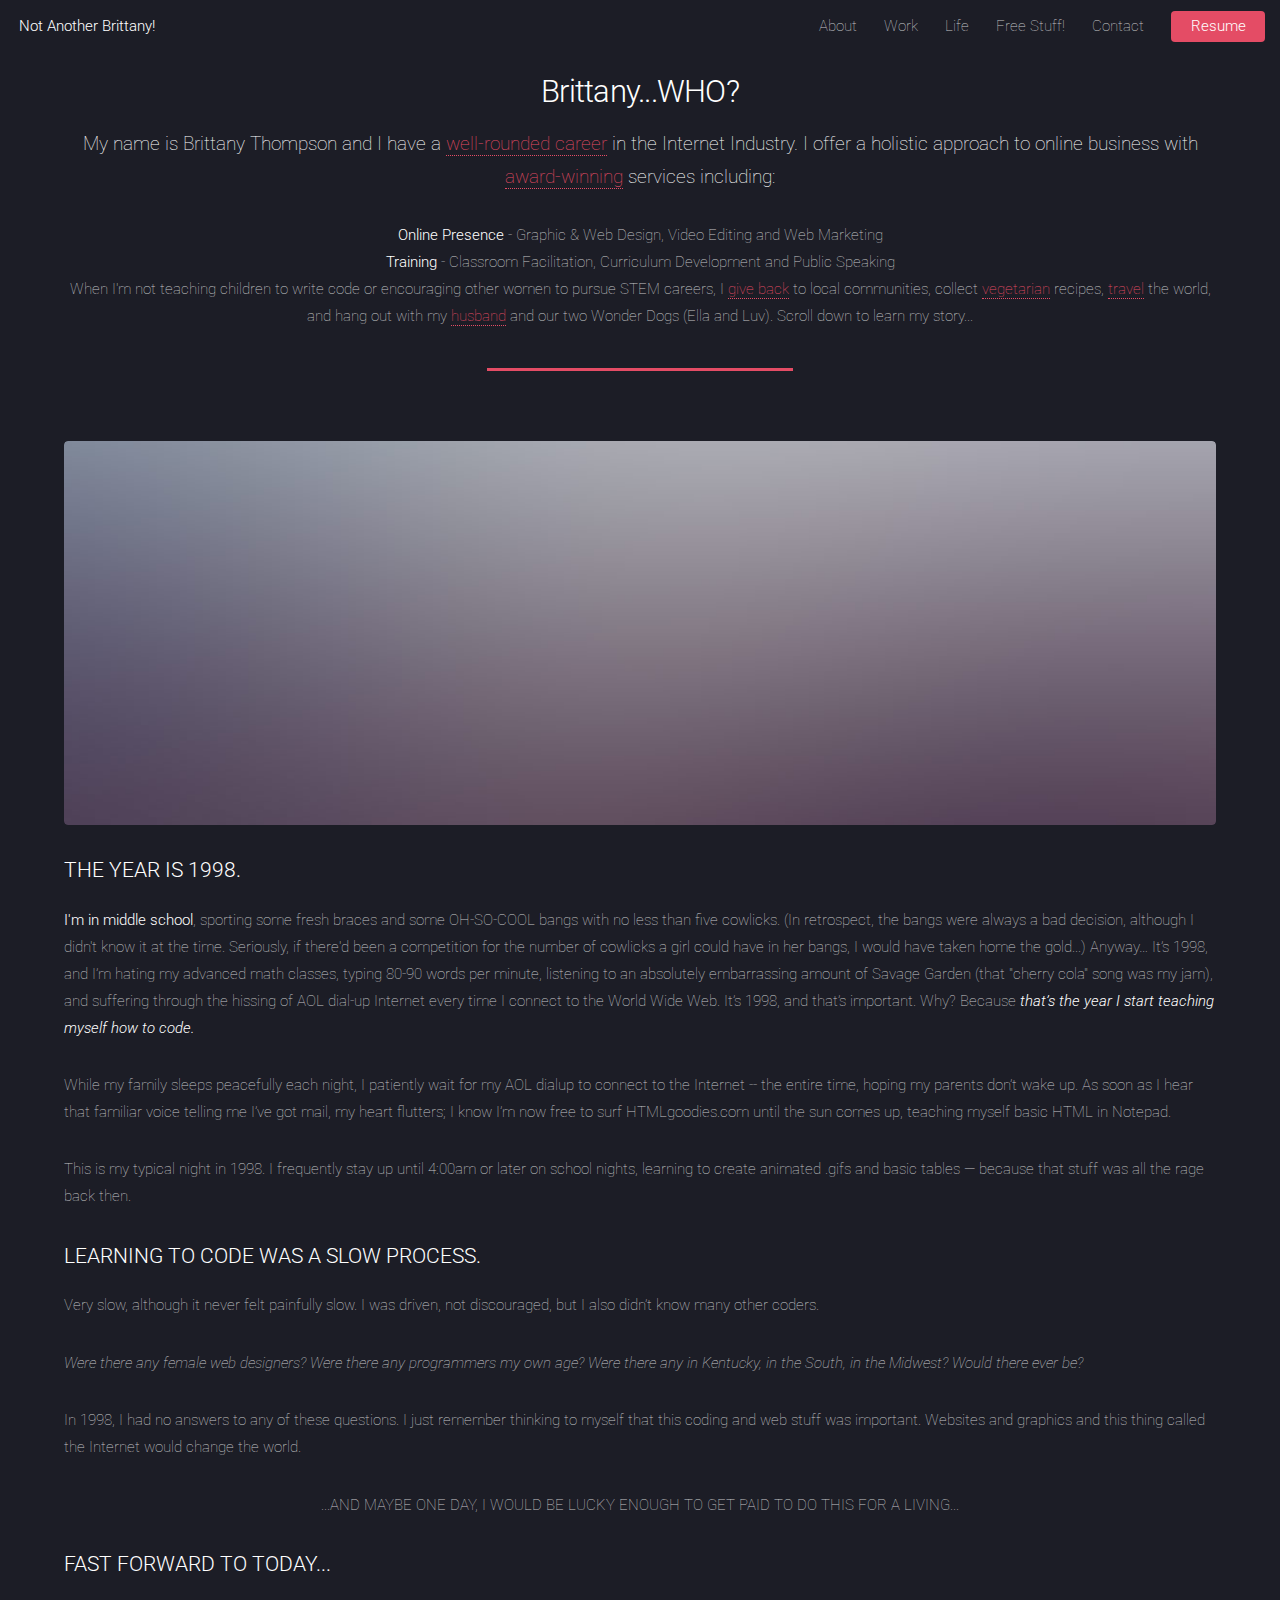
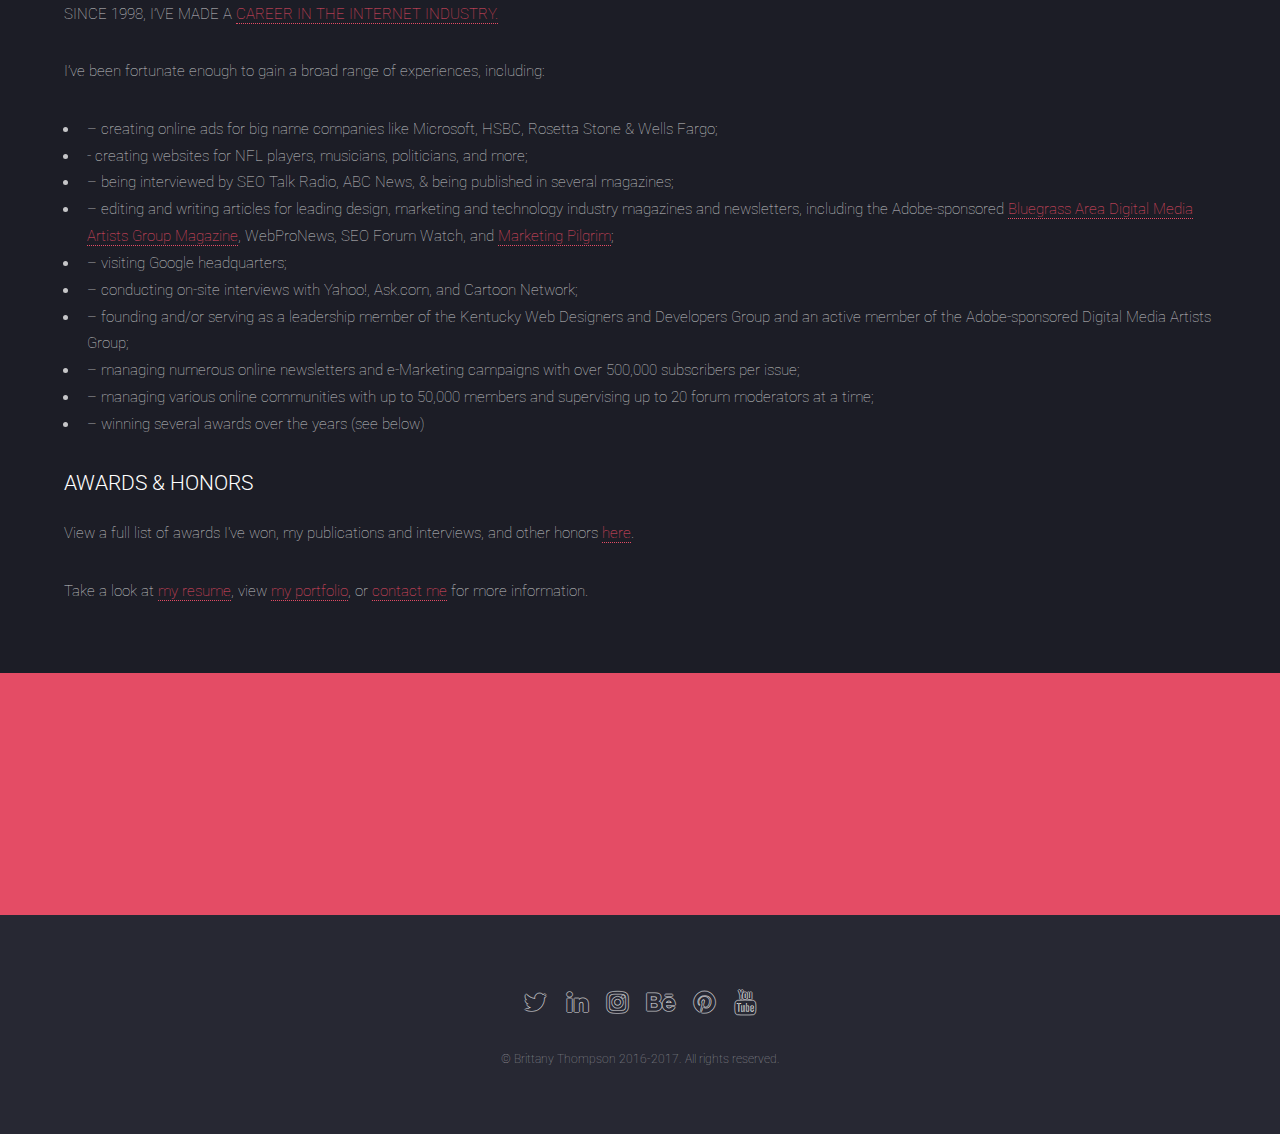
==== commit 8757ee3b: "Add files via upload" ====
--- a/about.html
+++ b/about.html
@@ -31,11 +31,14 @@
 									<ul>
 										<li><a href="#">Training & Curriculum</a></li>
 										    <!-- Article Archive -->
+											<!-- Presentation Archive on Slideshare -->
+											<!-- Public Speaking / Appearances -->
 										<li><a href="#">Graphics & Web</a></li>
 										<li><a href="#">Video Production</a></li>
 											<!-- Charter, DDW, KCTC, Weddings -->
-										<li><a href="http://www.behance.net/brittanythompson" target="_blank" rel="nofollow">Portfolio</a></li>
+										<li><a href="http://www.behance.net/brittanythompson" target="_blank" rel="nofollow" title="Brittany Thompson graphic web design video editing training portfolio">Portfolio</a></li>
 										<li><a href="awards.html">Awards</a></li>
+											<!-- As Seen In -->
 										<li><a href="volunteer-work.html">Volunteer Work</a></li>
 									</ul>
 							</li>
@@ -60,7 +63,7 @@
 						<header class="major">
 							<h2>Brittany...WHO?</h2>
 							<p>My name is Brittany Thompson and I have a <a href="http://www.linkedin.com/in/brittanythompson
-" target="_blank" rel="nofollow" title="Follow Brittany Thompson on Linkedin" class="icon alt fa-linkedin">well-rounded career</a> in the Internet Industry with a holistic approach to online business. I offer <a href="awards.html" title="Brittany Thompson graphic web design awards">award-winning</a> services including:<br /><ul><li><b>Online Presence</b> - Graphic & Web Design, Video Editing and Web Marketing</li><li><b>Training</b> - Classroom Facilitation, Curriculum Development and Public Speaking</li></ul><br />When I'm not teaching children to write code or encouraging other women to enter STEM careers, I donate time to charity work. I love collecting vegetarian recipes, travelling the world, and hanging out with my husband and our two Wonder Dogs (Ella and Luv). Scroll down to learn my story...</p>
+" target="_blank" rel="nofollow" title="Follow Brittany Thompson on Linkedin">well-rounded career</a> in the Internet Industry. I offer a holistic approach to online business with <a href="awards.html" title="Brittany Thompson graphic web design awards">award-winning</a> services including:<br /><center><b>Online Presence</b> - Graphic & Web Design, Video Editing and Web Marketing<br /><b>Training</b> - Classroom Facilitation, Curriculum Development and Public Speaking<br />When I'm not teaching children to write code or encouraging other women to pursue STEM careers, I <a href="volunteer-work.html" title="Brittany Thompson charity work">give back</a> to local communities, collect <a href="https://www.facebook.com/Veginoms" target="_blank" rel="nofollow" title="Veginoms">vegetarian</a> recipes, <a href="http://www.brit-and-rah.com" target="_blank" rel="nofollow" title="Brittany Thompson Rafael Robinson">travel</a> the world, and hang out with my <a href="http://www.heartsandrecreation.com" target="_blank" rel="nofollow" title="Brittany Thompson Rafael Robinson">husband</a> and our two Wonder Dogs (Ella and Luv). Scroll down to learn my story...</p>
 						</header>
 
 						<!-- Content -->
@@ -93,7 +96,7 @@
 <li>– creating online ads for big name companies like Microsoft, HSBC, Rosetta Stone & Wells Fargo;</li><li>- creating websites for NFL players, musicians, politicians, and more;<li>– being interviewed by SEO Talk Radio, ABC News, & being published in several magazines;</li><li>– editing and writing articles for leading design, marketing and technology industry magazines and newsletters, including the Adobe-sponsored <a href="https://www.facebook.com/groups/badmag/" target="_blank" rel="nofollow">Bluegrass Area Digital Media Artists Group Magazine</a>, WebProNews, SEO Forum Watch, and <a href="http://www.marketingpilgrim.com/?s=brittany+thompson" target="_blank" rel="nofollow" title="Articles by Brittany Thompson">Marketing Pilgrim</a>;</li><li>– visiting Google headquarters;</li><li>– conducting on-site interviews with Yahoo!, Ask.com, and Cartoon Network;</li><li>– founding and/or serving as a leadership member of the Kentucky Web Designers and Developers Group and an active member of the Adobe-sponsored Digital Media Artists Group;</li><li>– managing numerous online newsletters and e-Marketing campaigns with over 500,000 subscribers per issue;</li><li>– managing various online communities with up to 50,000 members and supervising up to 20 forum moderators at a time;</li><li>– winning several awards over the years (see below)</li></ul></p>
 <h3>AWARDS & HONORS</h3>
 <p>View a full list of awards I've won, my publications and interviews, and other honors <a href="awards.html" title="Brittany Thompson graphic web design awards">here</a>.</p>
-<p>Take a look at my resume, view my portfolio, or contact me for more information.</p>
+<p>Take a look at <a href="http://anotherbrittany.github.io/Brittany-Thompson-resume-102016.pdf" target="_blank" title="Brittany Thompson training resume" rel="nofollow">my resume</a>, view <a href="http://www.behance.net/brittanythompson" target="_blank" rel="nofollow" title="Brittany Thompson portfolio">my portfolio</a>, or <a href="contact.html" title="contact Brittany Thompson">contact me</a> for more information.</p>
 							</section>
 
 					</div>
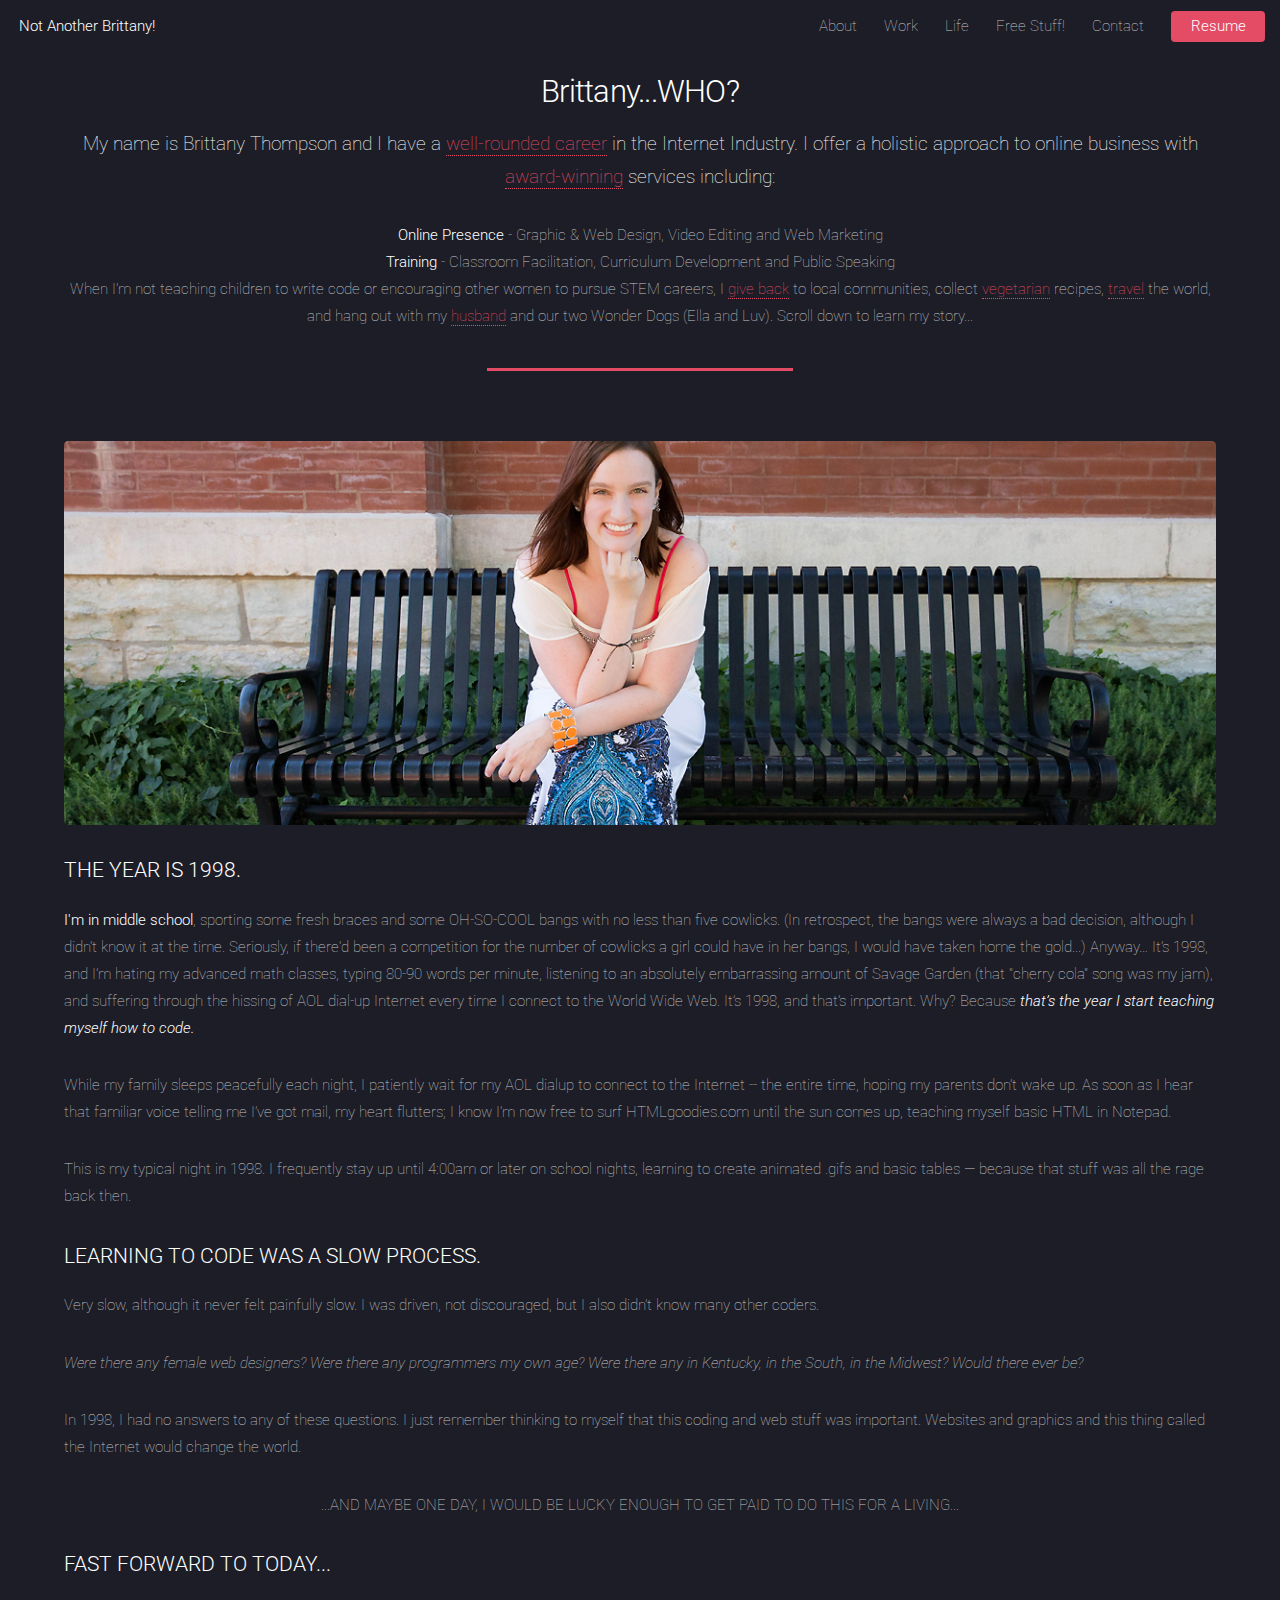
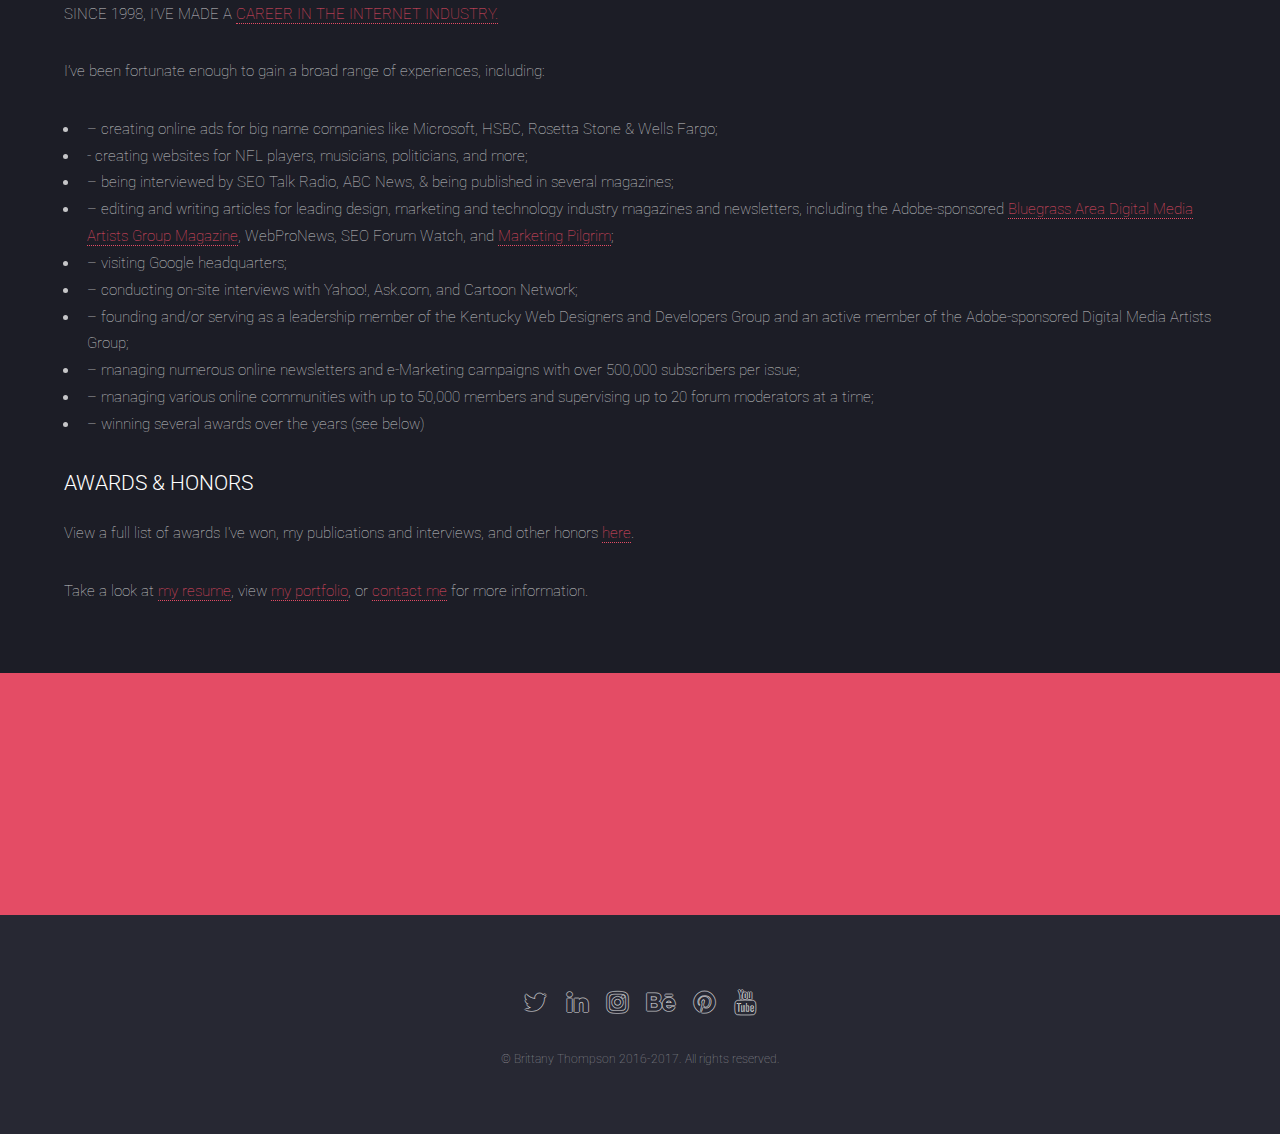
==== commit c3472af8: "Add files via upload" ====
--- a/about.html
+++ b/about.html
@@ -68,7 +68,7 @@
 
 						<!-- Content -->
 							<section id="content">
-								<a href="#" class="image fit"><img src="images/pic07.jpg" alt="" /></a>
+								<a href="#" class="image fit"><img src="images/brittany-thompson.jpg" alt="Brittany Thompson graphic web design" /></a>
 								<h3>THE YEAR IS 1998.</h3>
 								<p><b>I'm in middle school</b>, sporting some fresh braces and some OH-SO-COOL bangs with no less than five cowlicks. (In retrospect, the bangs were always a bad decision, although I didn't know it at the time. Seriously, if there'd been a competition for the number of cowlicks a girl could have in her bangs, I would have taken home the gold...)
 
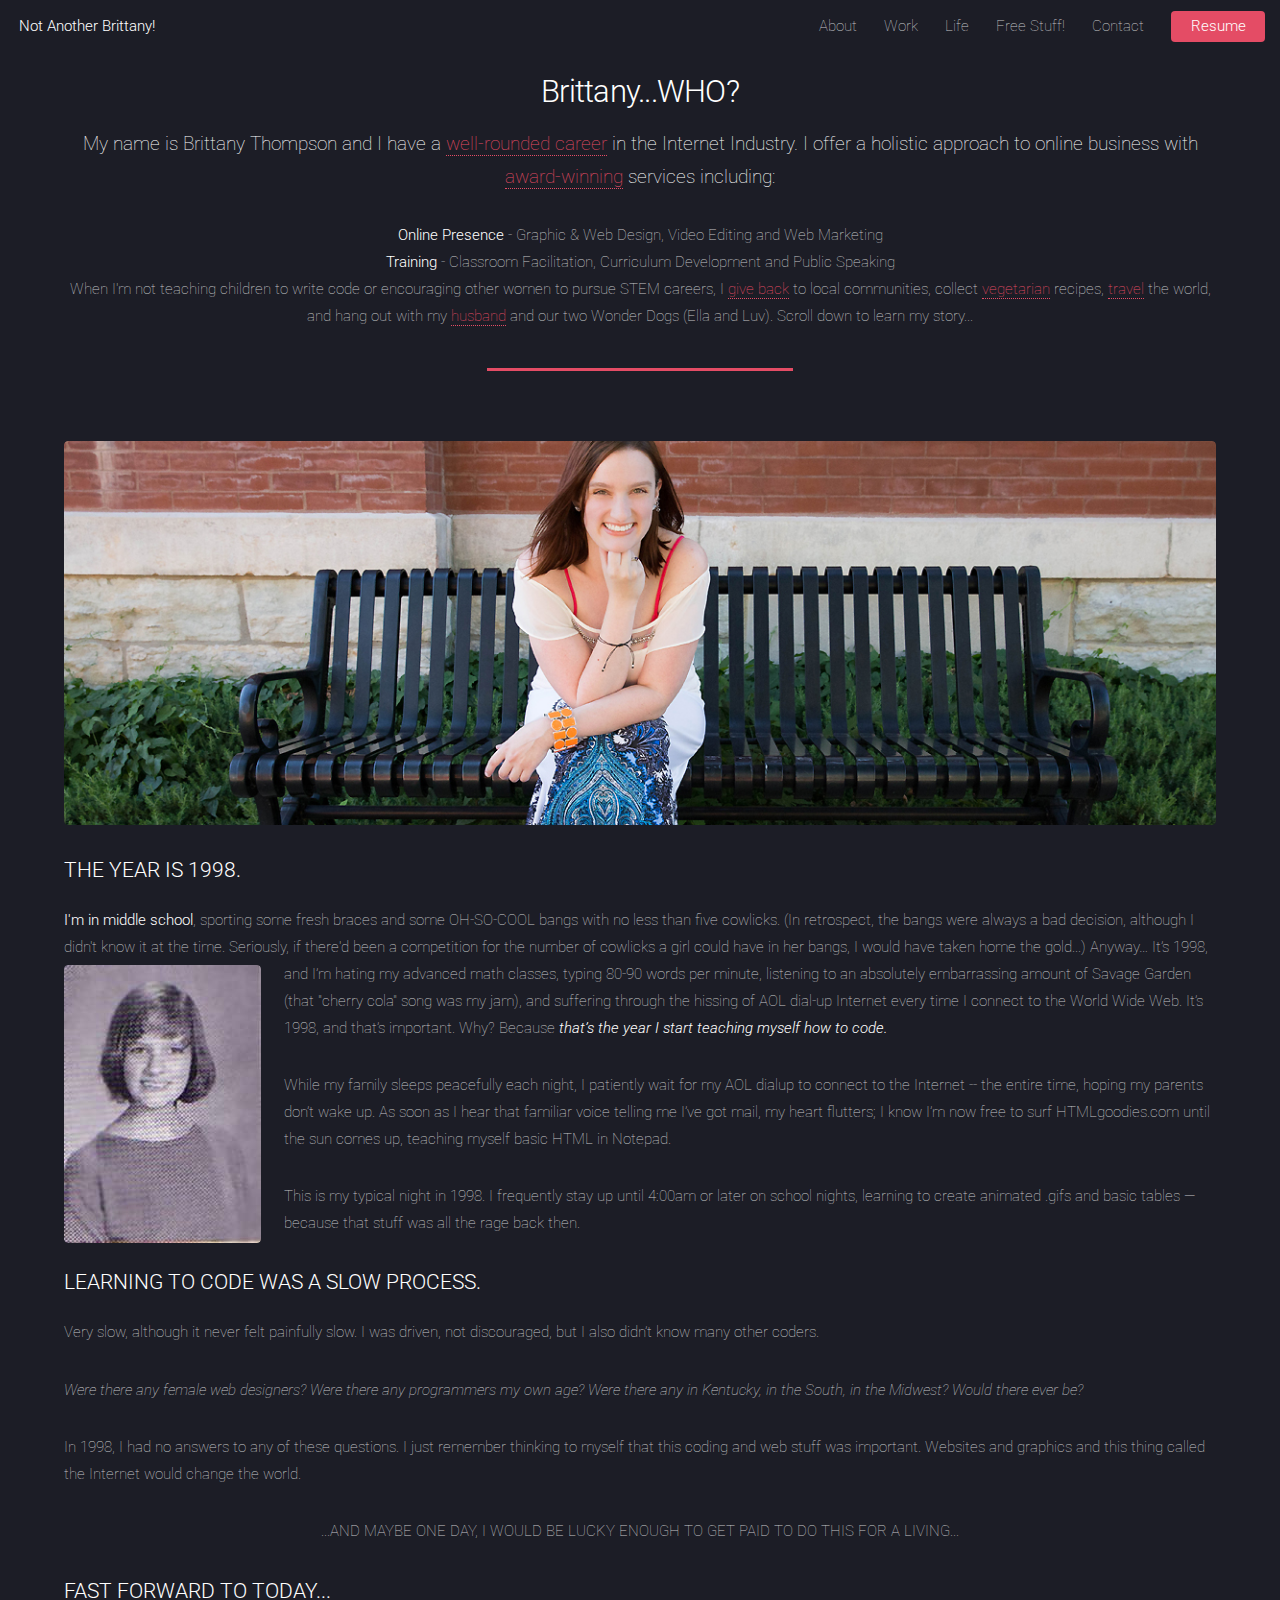
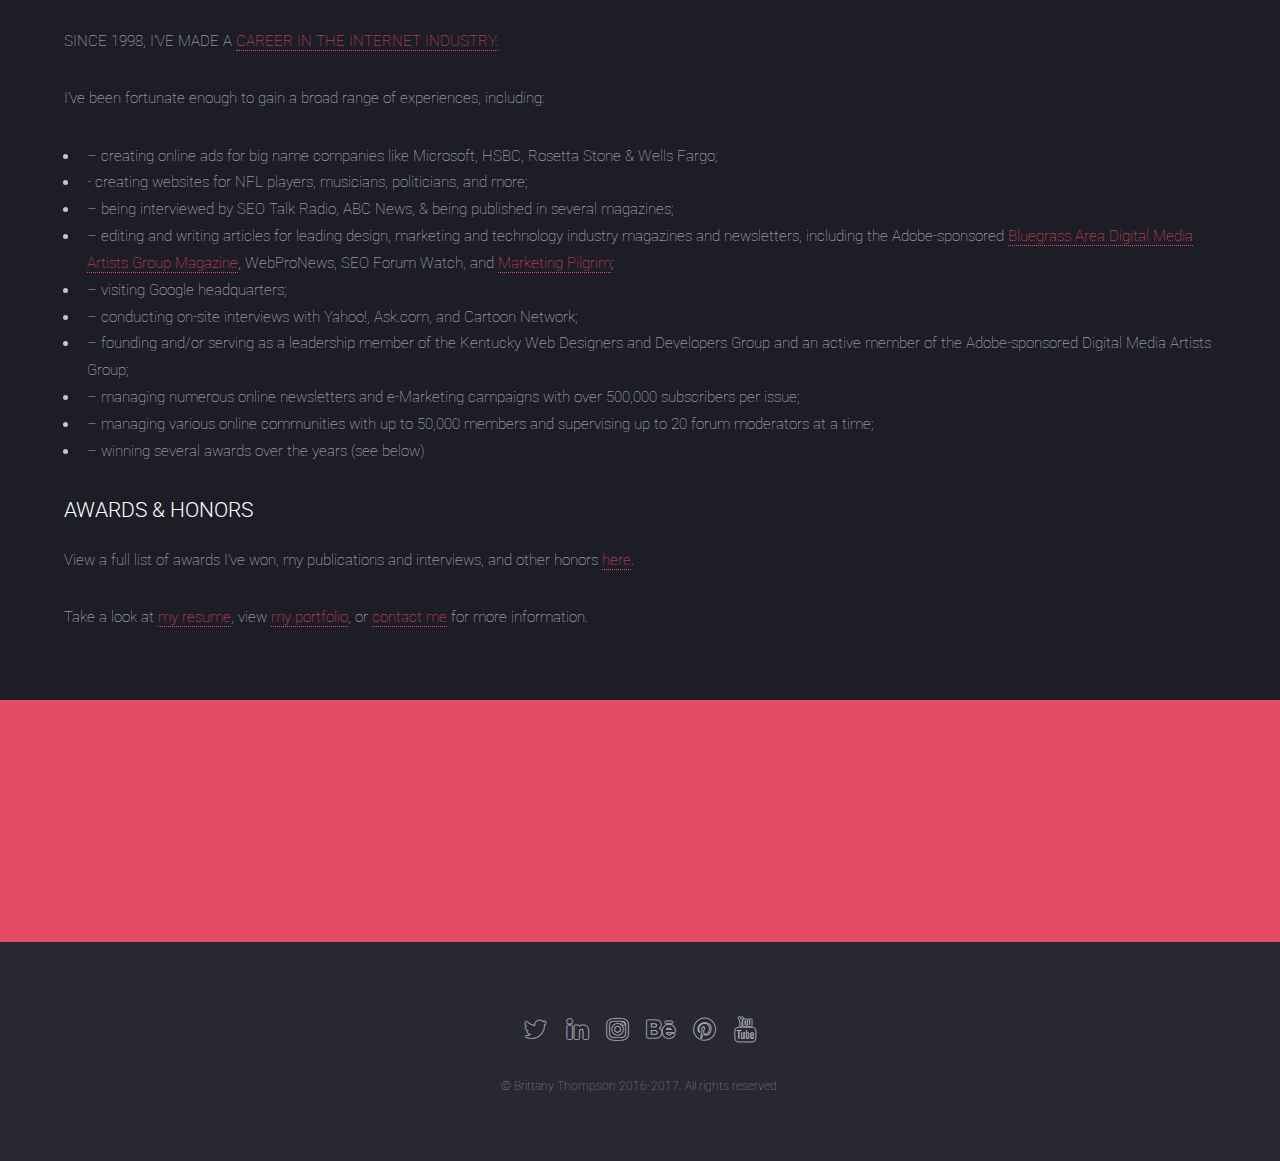
==== commit 9c56b8d7: "Add files via upload" ====
--- a/about.html
+++ b/about.html
@@ -72,7 +72,7 @@
 								<h3>THE YEAR IS 1998.</h3>
 								<p><b>I'm in middle school</b>, sporting some fresh braces and some OH-SO-COOL bangs with no less than five cowlicks. (In retrospect, the bangs were always a bad decision, although I didn't know it at the time. Seriously, if there'd been a competition for the number of cowlicks a girl could have in her bangs, I would have taken home the gold...)
 
-Anyway… It’s 1998, and I’m hating my advanced math classes, typing 80-90 words per minute, listening to an absolutely embarrassing amount of Savage Garden (that "cherry cola" song was my jam), and suffering through the hissing of AOL dial-up Internet every time I connect to the World Wide Web.
+<span class="image left"><img src="7thgrade.jpg" alt="Me, circa 1998"></span>Anyway… It’s 1998, and I’m hating my advanced math classes, typing 80-90 words per minute, listening to an absolutely embarrassing amount of Savage Garden (that "cherry cola" song was my jam), and suffering through the hissing of AOL dial-up Internet every time I connect to the World Wide Web.
 
 It’s 1998, and that’s important. Why? Because <b><i>that’s the year I start teaching myself how to code.</i></b></p>
 <p>While my family sleeps peacefully each night, I patiently wait for my AOL dialup to connect to the Internet -- the entire time, hoping my parents don’t wake up. As soon as I hear that familiar voice telling me I’ve got mail, my heart flutters; I know I’m now free to surf HTMLgoodies.com until the sun comes up, teaching myself basic HTML in Notepad.</p>
